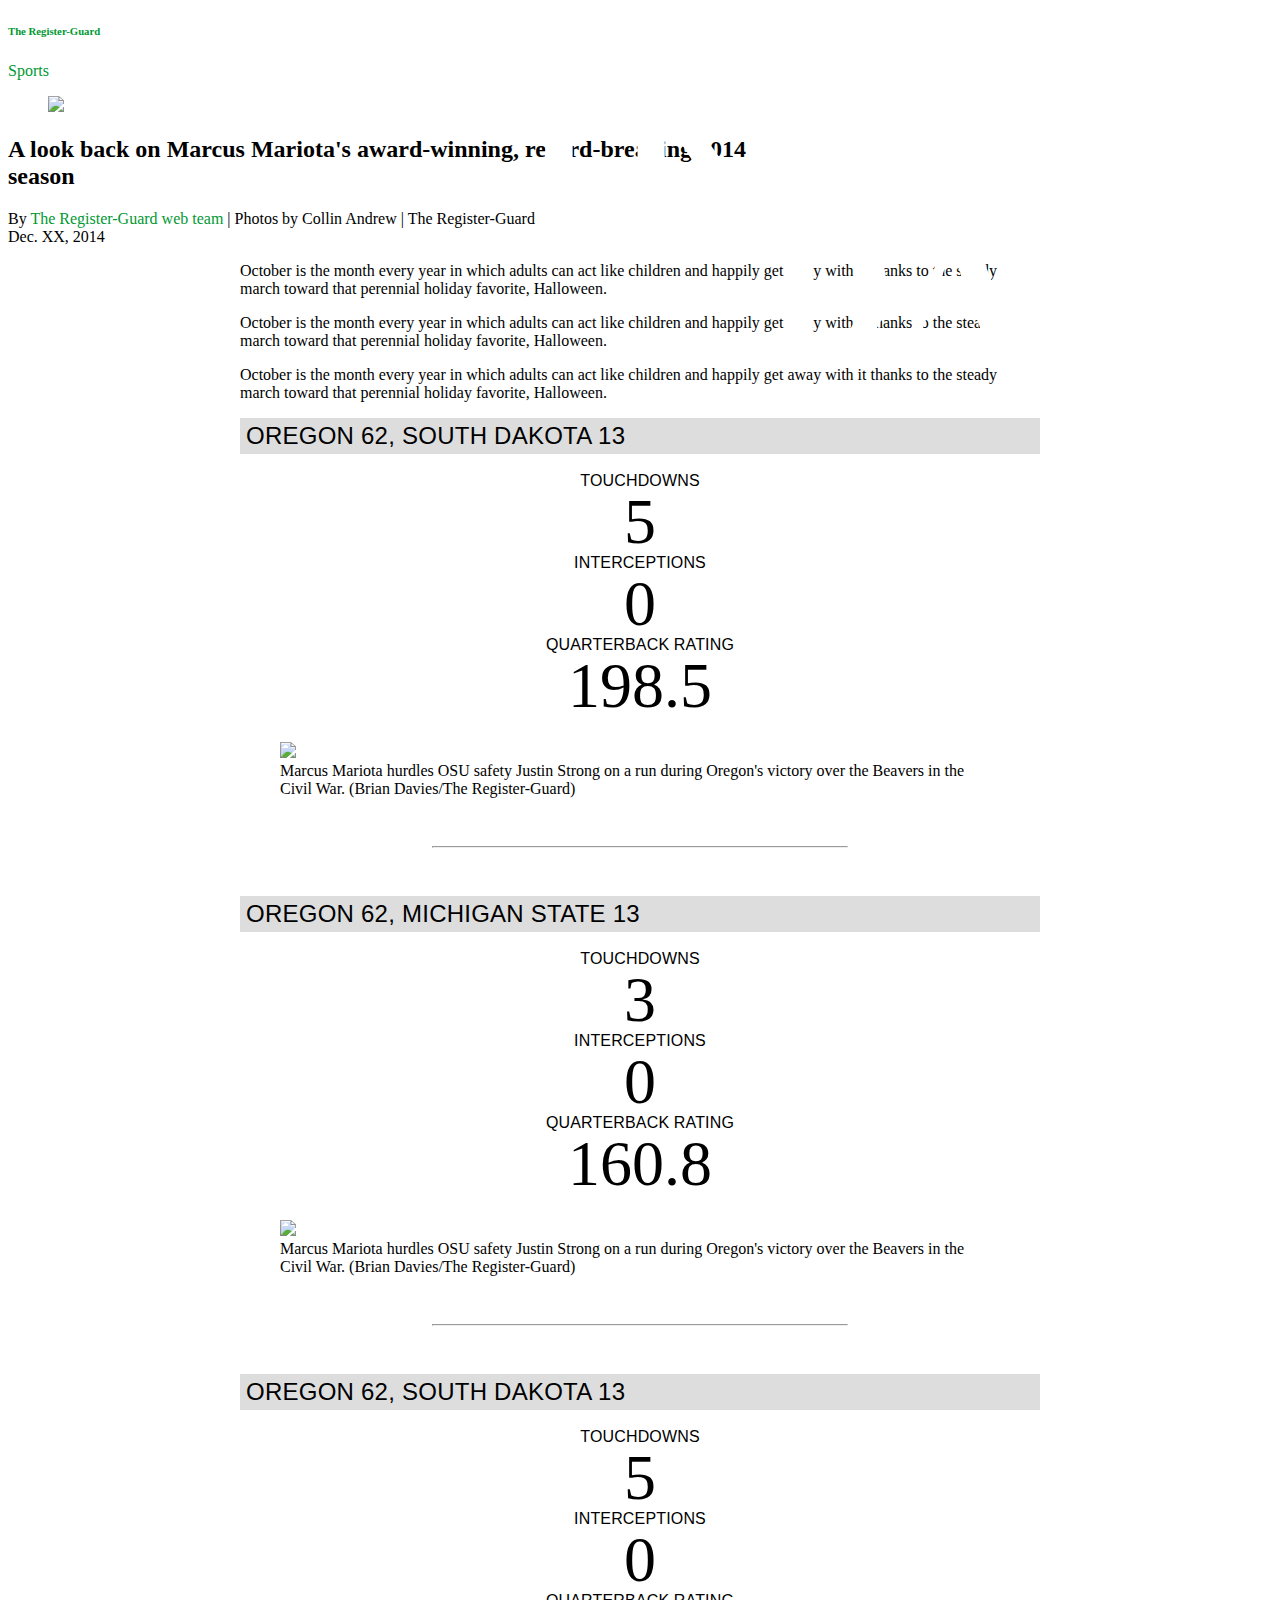
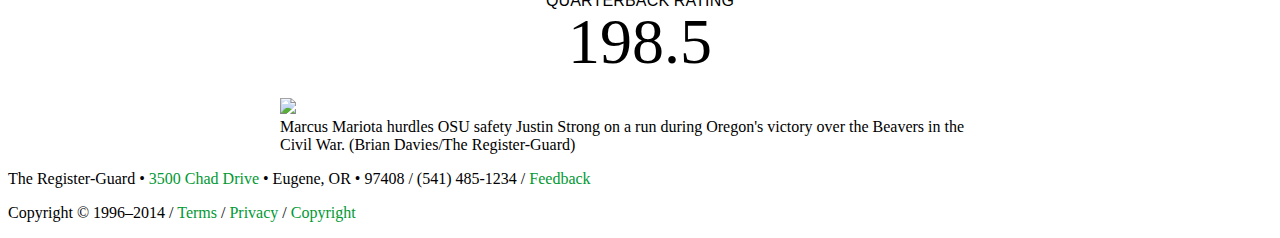
==== index.html @ 81e82832 "HEDE" ====
<!doctype html>
<html>
<!-- Created by Rob Denton/The Register-Guard on December 9, 2014 -->
<head>
	
	<meta charset="utf-8">
	<meta name="viewport" content="width=device-width, initial-scale=1">
	
	<title>Mariota madness| Sports | The Register-Guard | Eugene, Ore.</title>
	<meta name="description" content="">
	<meta name="keywords" content="">
	
	<meta property="twitter:card" content="summaryphoto">
	<meta property="twitter:site" content="@registerguard">
	<meta property="twitter:title" content="">
	<meta property="twitter:description" content="">
	<meta property="twitter:image" content="">
	<meta property="twitter:url" content="">
	
	<link rel="stylesheet" href="http://yui.yahooapis.com/pure/0.5.0/pure-min.css">
	<link rel="stylesheet" href="http://yui.yahooapis.com/pure/0.5.0/grids-responsive-min.css">
	
	<!-- [BEGIN] Zeppelin -->
	<link rel="stylesheet" href="http://zeppelin.registerguard.com/prod/0.1.0/20140911/1/styles/zeppelin.min.css">
	<script src="http://zeppelin.registerguard.com/prod/0.1.0/20140911/1/scripts/zeppelin.min.js"></script>
	<!-- [END] Zeppelin -->	
	
	<link rel="stylesheet" href="bat_styles.css">

	<meta name="verify-v1" content="FPxMUeDPHJaIRBh+RAEc0QZisGX9WHLZuqlbleiLe3c=">
	<meta name="google-site-verification" content="-b9kSGtOMT3DZyn5y1faDWWBN74GtyBDZlCDJuf39Yc">
	<meta name="msvalidate.01" content="608AEB9B4D0BDA128921F2615DCC1FCE">
	
	<style>
		
		/* link goodness */
		a:link { color: #009933; text-decoration: none; }

		a:visited { color: #00502E; text-decoration: none; }

		a:hover { color: #0F5000; text-decoration: underline; }

		a:active { color: #FFCC33; text-decoration: underline; }
		
		/*top stuff*/
		
		.bat_paratop{
			/*max-width: 1500px;*/
			margin: 0 auto;
		}
		
		.bat_head {
			position: relative;
			color: black;
			width: 90%;
			margin: 0 auto;
		}
		
		.bat_head h1 {
			font-family: "MillerHeadline Bold", Times, serif;
			letter-spacing: .01em;
			font-size: 4em;
			margin: .2em 0 0 0;
			line-height: .9em;
			bottom: 0;
			
		}
		
		.bat_head h3 {
			margin: .3em 0;
			font-size: 1.5em;
			max-width: 800px;
			font-style: italic;
		}
		
		hr{ margin: 1em; }
		
		@media (min-width: 980px) { /*C*/
						
			.bat_head { 
				width: 70%;
				float: right;
				position: absolute;
				top: 0;
				right: 0;
				margin: 1em;
				text-align: right;
			}
			
			.bat_head h1 { 
				font-size: 8em;
				color: white;
				letter-spacing: .01em;
			}
			
			.bat_head h3 {
				margin: 0;
				padding: 1em;
				color: white;
				background: rgba(0,0,0,.5);
				max-width: 600px;
				font-size: 2em;
				font-weight: normal;
			}
			
			hr{ margin: 3em 12em; }
			
		}
		
		@media (min-width: 1280px) { /*d*/
		
			.bat_head h1{
				font-size: 11em;
			}
		
		}
		/* Center story */
		.bat_story{width:100%;max-width:800px;margin:0 auto;}
		
		.mar-game{
			font-family:"BentonSansCond Regular", Arial, sans-serif;
			font-size: 1.5em;
			letter-spacing: .01em;
			text-transform: uppercase;
			margin: .5em 0 0 0;
			background: #ddd;
			padding: .25em;
			line-height: 1em;
			margin-bottom: 10px;
		}
		ul{
			margin: 0 auto;
		}
		
		h2{ max-width: 800px; }
		
		.bat_sponsor{
			text-align: center;
			font-family: "BentonSansCond Regular", Arial, sans-serif;
			font-size: 1em;
			background: #ddd;
			color: #333;
			margin: 1em 0 0 0;
			padding: .5em;
			font-variant: small-caps;
		}
		
		.mar_bar{
			text-align: center;
			xbackground: #ddd;
			padding: .5em 0;
		}
		
		.mar_top{
			font-family: "BentonSansCond Regular", Arial, sans-serif;
			text-transform: uppercase;
			font-size: 1em;
			letter-spacing: .01em;
		}
		
		.mar_bottom{
			font-family: "MillerHeadline Bold", Times, serif;
			font-size: 4em;
			line-height: 1em;
		}
		
	</style>
	
</head>
<body>
	
	<!-- [BEGIN] head -->
	<header id="zeppelin" role="banner">
		<h6><a href="http://registerguard.com">The Register-Guard</a></h6>
		<p><a href="http://registerguard.com/rg/life/weekend/">Sports</a></p>
	</header>
	<!-- [END] head -->
	
	<div class="bat_paratop">
		<figure>
			<img src="media/images/mar_main.jpg" width="100%">
			<div class="bat_head">
				<h1>TROPHY DASH</h1>
			</div>
		</figure>
	</div>
	
	<!-- wrapper -->
	<div class="bat_wrap" style="margin-top:10px">	
		<h2>A look back on Marcus Mariota's award-winning, record-breaking 2014 season</h2>
		<!-- [BEGIN] byline -->
		<div class="pure-g bat_bydate">
			<div class="pure-u-1 pure-u-md-3-4 bat_byline">
				By <a href="mailto:webeditors@registerguard.com">The Register-Guard web team</a></a><span class="bat_break"> | </span>Photos by Collin Andrew<span class="bat_break"> | </span>The Register-Guard
			</div><!-- /.pure-u-1 /.pure-u-md-1-2 /.bat_byline -->
			<div class="pure-u-1 pure-u-md-1-4 bat_date">
				Dec. XX, 2014
			</div><!-- /.pure-u-1 /.pur-u-md-1-2 /.bat_date -->
		</div><!-- /.pure-g /.bat_bydate -->
		<!-- [END] byline -->
		
		<!-- <div class="bat_story">
			<div class="bat_sponsor">
				Mariota special section sponsored by <a href="http://registerguard.com">The Register-Guard</a>.
			</div>
		</div> -->
		
		<!-- [BEGIN] Addthis social buttons -->
		<div class="addthis_sharing_toolbox"></div>
		<!-- [END] Addthis social buttons -->
		
		<!-- story -->
		<div class="bat_story">
			<p class="bat_dropcap">October is the month every year in which adults can act like children and happily get away with it thanks to the steady march toward that perennial holiday favorite, Halloween.</p>
			<p>October is the month every year in which adults can act like children and happily get away with it thanks to the steady march toward that perennial holiday favorite, Halloween.</p>
			<p>October is the month every year in which adults can act like children and happily get away with it thanks to the steady march toward that perennial holiday favorite, Halloween.</p>
			
			<div class="mar-game">Oregon 62, South Dakota 13</div>
			<div class="mar_bar pure-g" style="text-align:center;">
				<div class="pure-u-1 pure-u-md-1-3">
					<div class="mar_top">Touchdowns</div>
					<div class="mar_bottom">5</div>
				</div>
				<div class="pure-u-1 pure-u-md-1-3">
					<div class="mar_top">Interceptions</div>
					<div class="mar_bottom">0</div>
				</div>
				<div class="pure-u-1 pure-u-md-1-3">
					<div class="mar_top">Quarterback rating</div>
					<div class="mar_bottom">198.5</div>
				</div>
			</div>
			<figure>
				<img src="media/mariota_season_recap/mariota_game_01.jpg" width="100%">
				<figcaption>Marcus Mariota hurdles OSU safety Justin Strong on a run during Oregon's victory over the Beavers in the Civil War. (Brian Davies/The Register-Guard)</figcaption>
			</figure>
			
			<hr>
			
			<div class="mar-game">Oregon 62, Michigan State 13</div>
			<div class="mar_bar pure-g" style="text-align:center;">
				<div class="pure-u-1 pure-u-md-1-3">
					<div class="mar_top">Touchdowns</div>
					<div class="mar_bottom">3</div>
				</div>
				<div class="pure-u-1 pure-u-md-1-3">
					<div class="mar_top">Interceptions</div>
					<div class="mar_bottom">0</div>
				</div>
				<div class="pure-u-1 pure-u-md-1-3">
					<div class="mar_top">Quarterback rating</div>
					<div class="mar_bottom">160.8</div>
				</div>
			</div>
			<figure>
				<img src="media/mariota_season_recap/mariota_game_02.jpg" width="100%">
				<figcaption>Marcus Mariota hurdles OSU safety Justin Strong on a run during Oregon's victory over the Beavers in the Civil War. (Brian Davies/The Register-Guard)</figcaption>
			</figure>
			
			<hr>
			
			<div class="mar-game">Oregon 62, South Dakota 13</div>
			<div class="mar_bar pure-g" style="text-align:center;">
				<div class="pure-u-1 pure-u-md-1-3">
					<div class="mar_top">Touchdowns</div>
					<div class="mar_bottom">5</div>
				</div>
				<div class="pure-u-1 pure-u-md-1-3">
					<div class="mar_top">Interceptions</div>
					<div class="mar_bottom">0</div>
				</div>
				<div class="pure-u-1 pure-u-md-1-3">
					<div class="mar_top">Quarterback rating</div>
					<div class="mar_bottom">198.5</div>
				</div>
			</div>
			<figure>
				<img src="media/mariota_season_recap/mariota_game_01.jpg" width="100%">
				<figcaption>Marcus Mariota hurdles OSU safety Justin Strong on a run during Oregon's victory over the Beavers in the Civil War. (Brian Davies/The Register-Guard)</figcaption>
			</figure>
			
		</div> <!-- /.bat_story -->
	</div><!-- /.bat_wrap -->
	
	<footer>
		<div id="bd_press">
			<p><span>The Register-Guard <span class="bat_break">•</span></span> <span><a href="http://g.co/maps/h6sgk">3500 Chad Drive</a> • Eugene, OR • 97408 <span class="bat_break">/</span></span> <span>(541) 485-1234 <span>/</span> <a href="mailto:feedback@registerguard.com">Feedback</a></span></p>
			<p><span>Copyright © 1996–2014 <span class="bat_break">/</span></span> <span><a href="http://projects.registerguard.com/pages/terms-of-use/">Terms</a> <span>/</span> <a href="http://projects.registerguard.com/pages/privacy-statement/">Privacy</a> <span>/</span> <a href="http://projects.registerguard.com/pages/copyright/">Copyright</a></span></p>
		</div>
	</footer>
	
	<!-- zeppelin -->
	<script src="http://static.registerguard.com/v5/zeppelin/prod/0.1.0/20140716/1/scripts/zeppelin.min.js"></script>

	<!-- [BEGIN] Addthis -->
	<script type="text/javascript" src="http://s7.addthis.com/js/300/addthis_widget.js#pubid=registerguard"></script>
	<!-- [END] Addthis -->
	
	<!-- jquery -->
	<script src="http://ajax.googleapis.com/ajax/libs/jquery/1.11.1/jquery.min.js"></script>
	
	<!-- custom goodness -->
	<script>
		// Make the looping video an image on iOS devices so that the play button doesn't show over any possible text
		var device = navigator.userAgent.toLowerCase();
		var ios = device.match(/(iphone|ipod|ipad)/);
		var video = $('video');
		var img = video.children("img");
		if (ios) {
			$(video).replaceWith(img);
		}
		
		// break byline to two lines so that "| The Register-Guard" doesn't break with multiple authors
		if ($(window).width() <= 1005){
			$(".bat_break").replaceWith("<br>");
		}
		
		// smooth scrolling on an in-page link
		$(function() {
			$('a[href*=#]:not([href=#])').click(function() {
				if (location.pathname.replace(/^\//,'') == this.pathname.replace(/^\//,'') && location.hostname == this.hostname) {
					var target = $(this.hash);
					target = target.length ? target : $('[name=' + this.hash.slice(1) +']');
					if (target.length) {
						$('html,body').animate({
							scrollTop: target.offset().top
						}, 1000);
						return false;
					}
				}
			});
		});
	</script>
	
	<!-- [BEGIN] comScore -->
	<script>
		var _comscore=_comscore||[];
		_comscore.push({c1:'2',c2:'14055685'});
		(function(){
				var s=document.createElement('script'),
				el=document.getElementsByTagName('script')[0];
				s.async=true;
				s.src=(document.location.protocol=='https:'?'https://sb':'http://b')+'.scorecardresearch.com/beacon.js';
				el.parentNode.insertBefore(s,el);
			})();
	</script>
	<noscript>
	<img src="//b.scorecardresearch.com/p?c1=2&amp;c2=14055685&amp;cv=2.0&amp;cj=1" width="1" height="1" alt=""></noscript>
	<!-- [END] comScore -->
	
	<!-- [BEGIN] Quantcast -->
	<script>
		var _qevents=_qevents||[];
		(function(){
			var elem=document.createElement('script');
			elem.src=(document.location.protocol=='https:'?'https://secure':'http://edge')+'.quantserve.com/quant.js';
			elem.async=true;elem.type='text/javascript';
			var scpt=document.getElementsByTagName('script')[0];
			scpt.parentNode.insertBefore(elem,scpt);
			})();
		_qevents.push({qacct:'p-a2gE_aSO6ndbI'});
	</script>
	<noscript>
	<img src="//pixel.quantserve.com/pixel/p-a2gE_aSO6ndbI.gif" width="1" height="1" alt=""></noscript>
	<!-- [END] Quantcast -->
	
	<!-- [BEGIN] Analytics -->
	<script>
		(function(r,g,n,e,w,s){
			r.GoogleAnalyticsObject=e;
			r[e]||(r[e]=function(){(r[e].q=r[e].q||[]).push(arguments)});
			r[e].l=+new Date;
			w=g.createElement(n);
			s=g.getElementsByTagName(n)[0];
			w.src='//www.google-analytics.com/analytics.js';
			s.parentNode.insertBefore(w,s)}(
				window,document,'script','ga'));
		ga('create','UA-882065-1','registerguard.com');
		ga('require','displayfeatures');
		ga('require','linkid','linkid.js');
		ga('send','pageview');
	</script>
	<!-- [END] Analytics -->
	
</body>
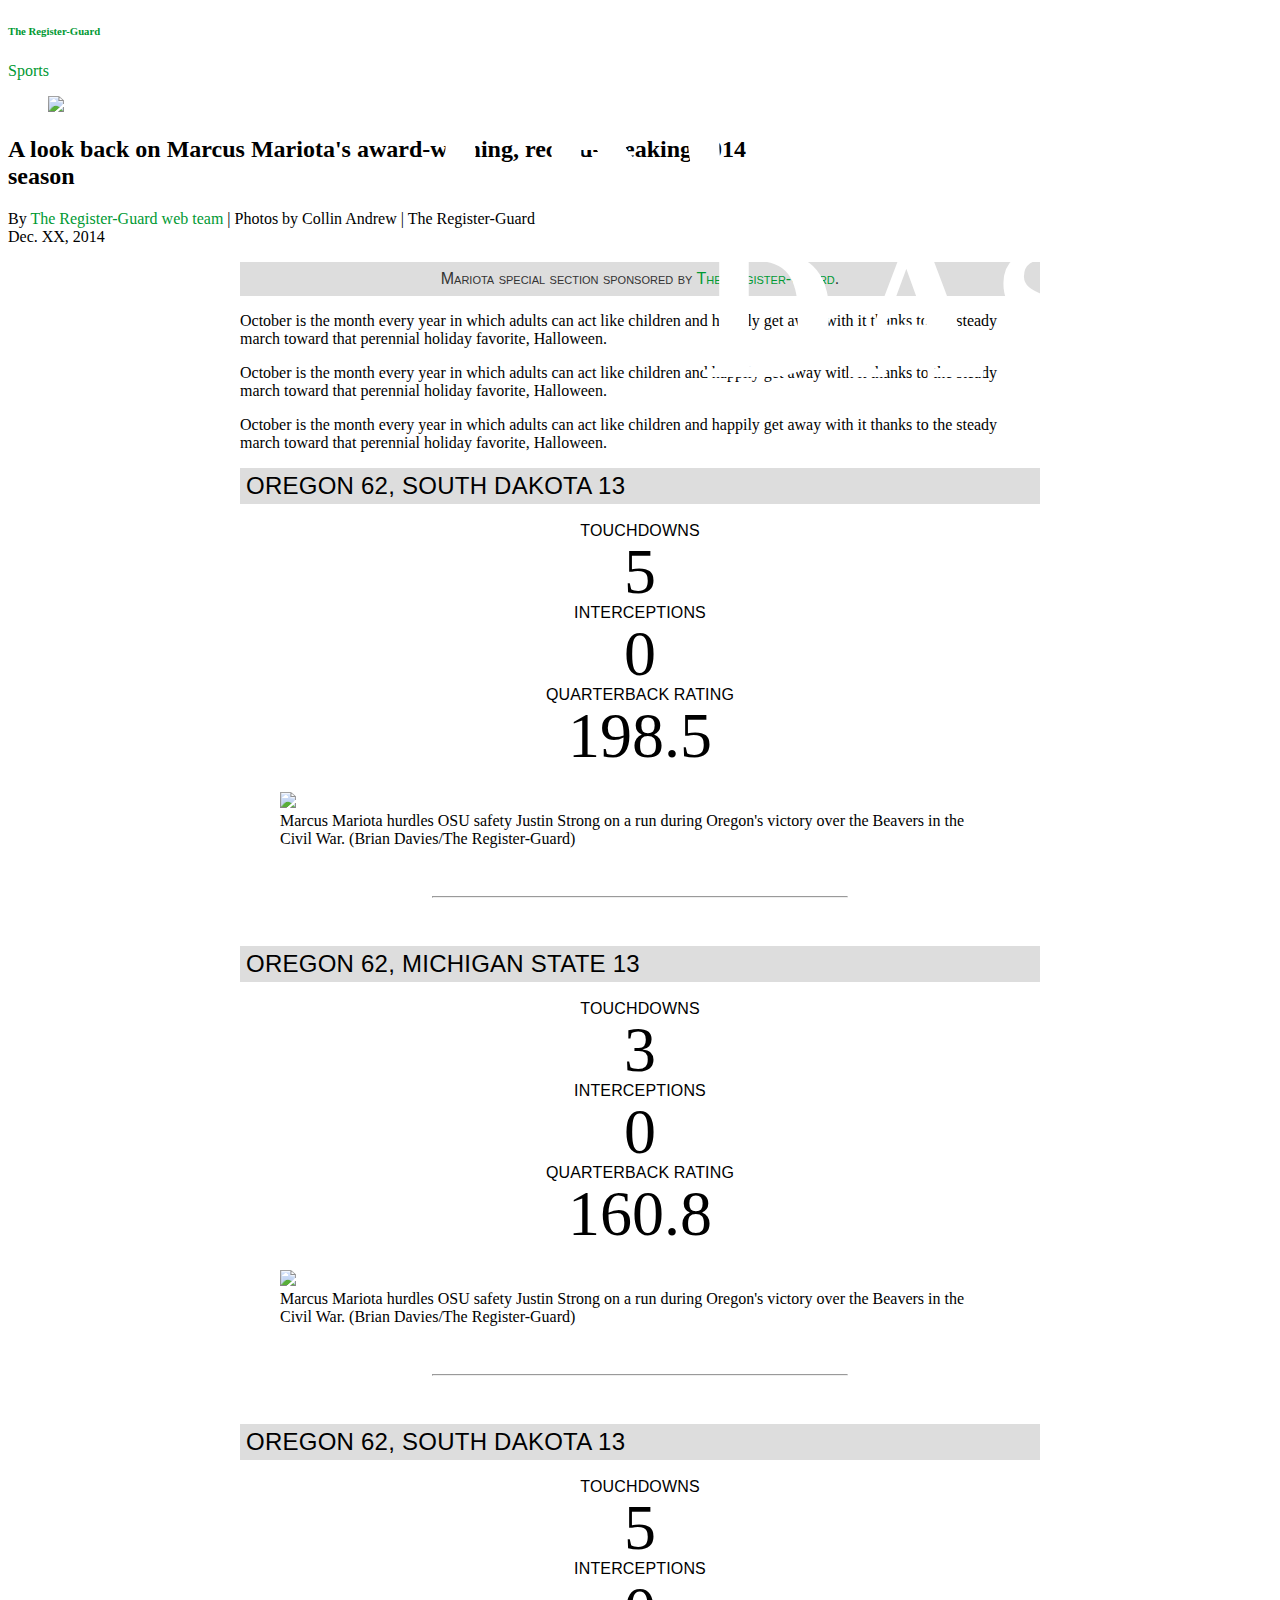
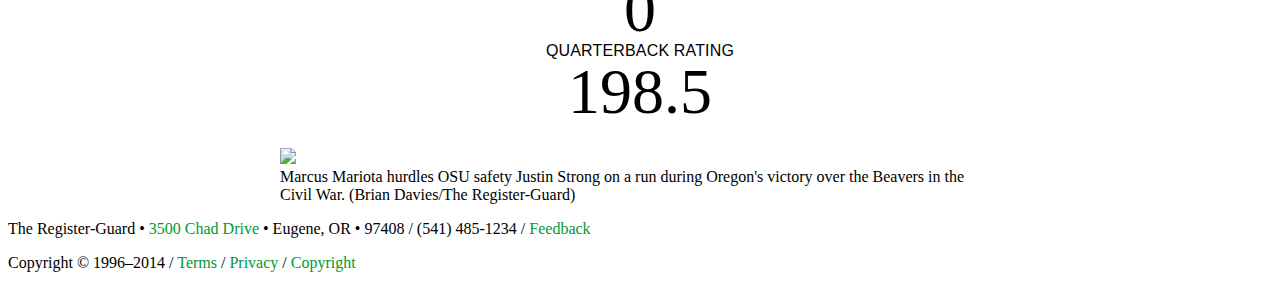
==== commit 4acb22ea: "ad3" ====
--- a/index.html
+++ b/index.html
@@ -88,9 +88,9 @@
 			}
 			
 			.bat_head h1 { 
-				font-size: 8em;
+				font-size: 9em;
 				color: white;
-				letter-spacing: .01em;
+				letter-spacing: .04em;
 			}
 			
 			.bat_head h3 {
@@ -110,7 +110,7 @@
 		@media (min-width: 1280px) { /*d*/
 		
 			.bat_head h1{
-				font-size: 11em;
+				font-size: 12em;
 			}
 		
 		}
@@ -199,11 +199,11 @@
 		</div><!-- /.pure-g /.bat_bydate -->
 		<!-- [END] byline -->
 		
-		<!-- <div class="bat_story">
+		<div class="bat_story">
 			<div class="bat_sponsor">
 				Mariota special section sponsored by <a href="http://registerguard.com">The Register-Guard</a>.
 			</div>
-		</div> -->
+		</div>
 		
 		<!-- [BEGIN] Addthis social buttons -->
 		<div class="addthis_sharing_toolbox"></div>
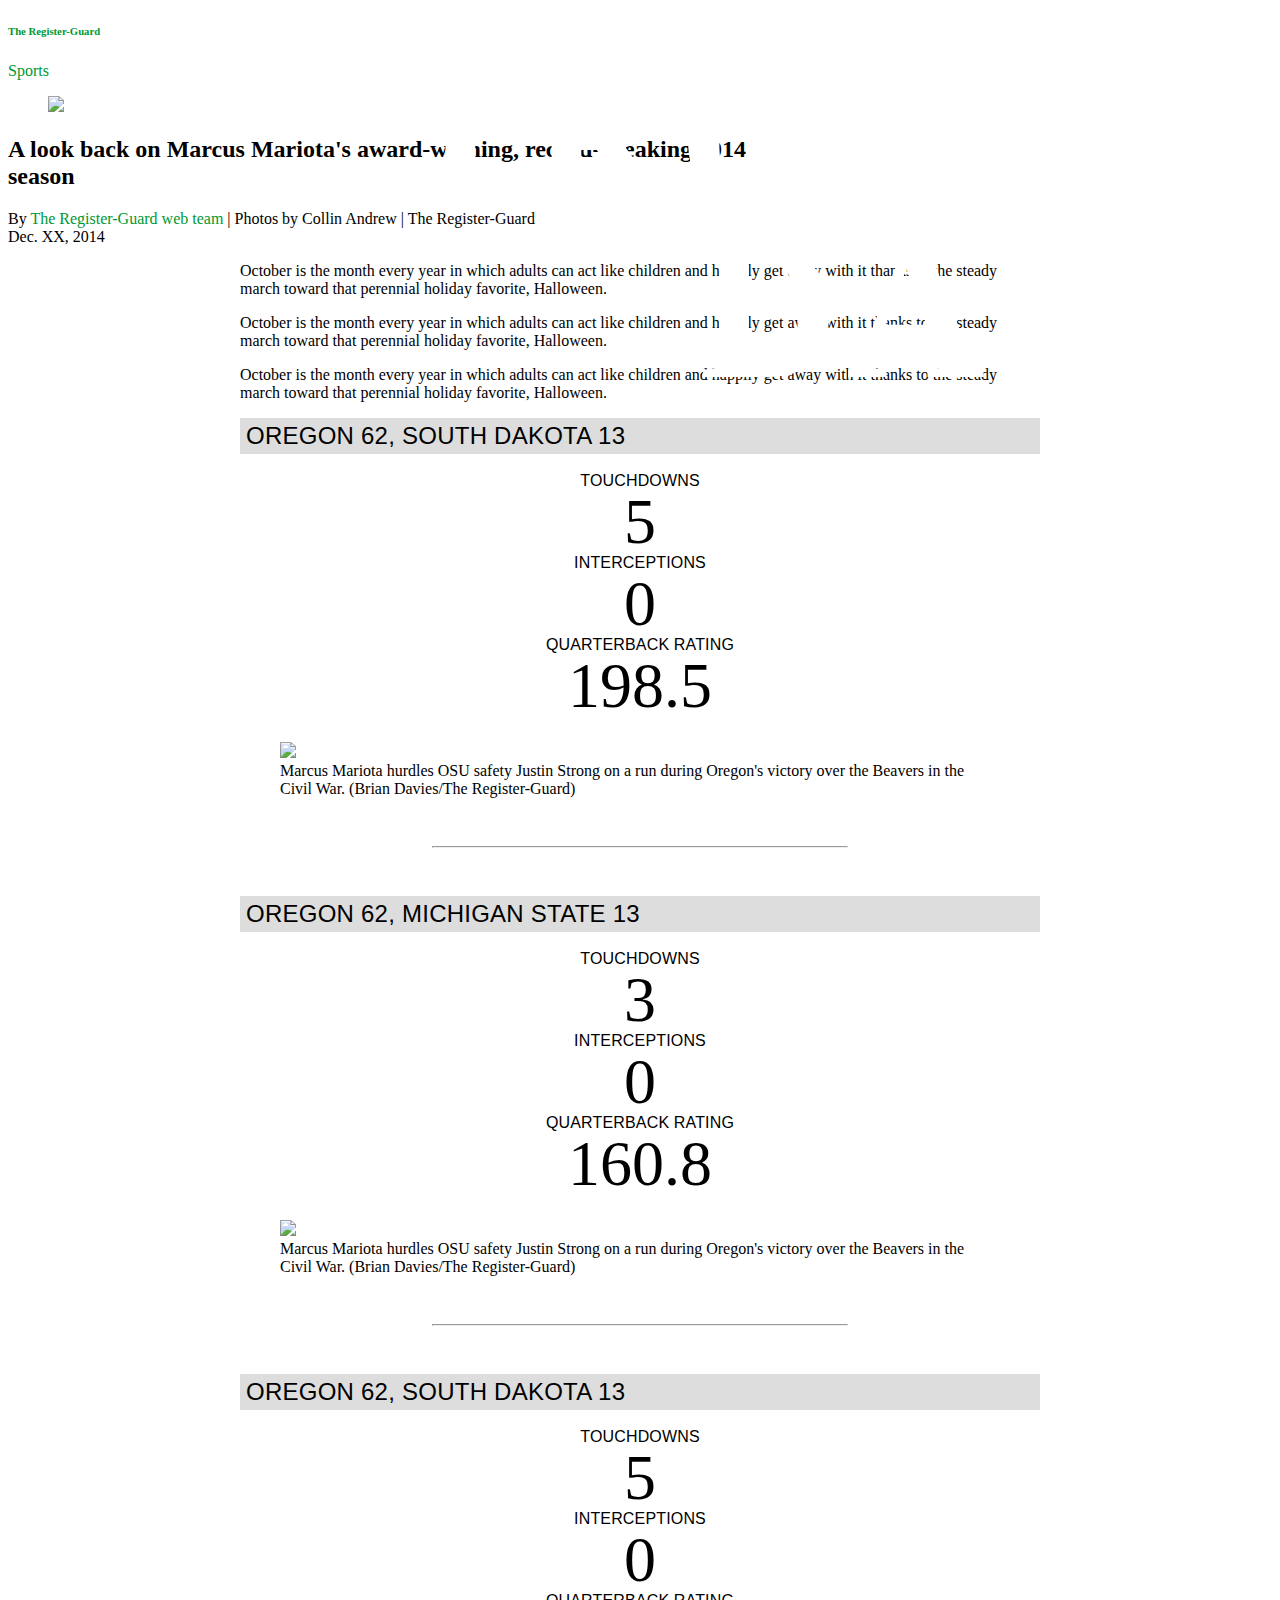
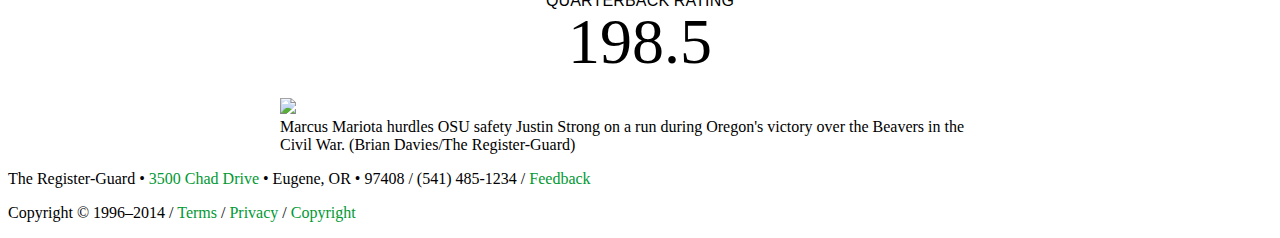
==== commit abc9cf08: "ad4" ====
--- a/index.html
+++ b/index.html
@@ -199,11 +199,11 @@
 		</div><!-- /.pure-g /.bat_bydate -->
 		<!-- [END] byline -->
 		
-		<div class="bat_story">
+		<!-- <div class="bat_story">
 			<div class="bat_sponsor">
 				Mariota special section sponsored by <a href="http://registerguard.com">The Register-Guard</a>.
 			</div>
-		</div>
+		</div> -->
 		
 		<!-- [BEGIN] Addthis social buttons -->
 		<div class="addthis_sharing_toolbox"></div>
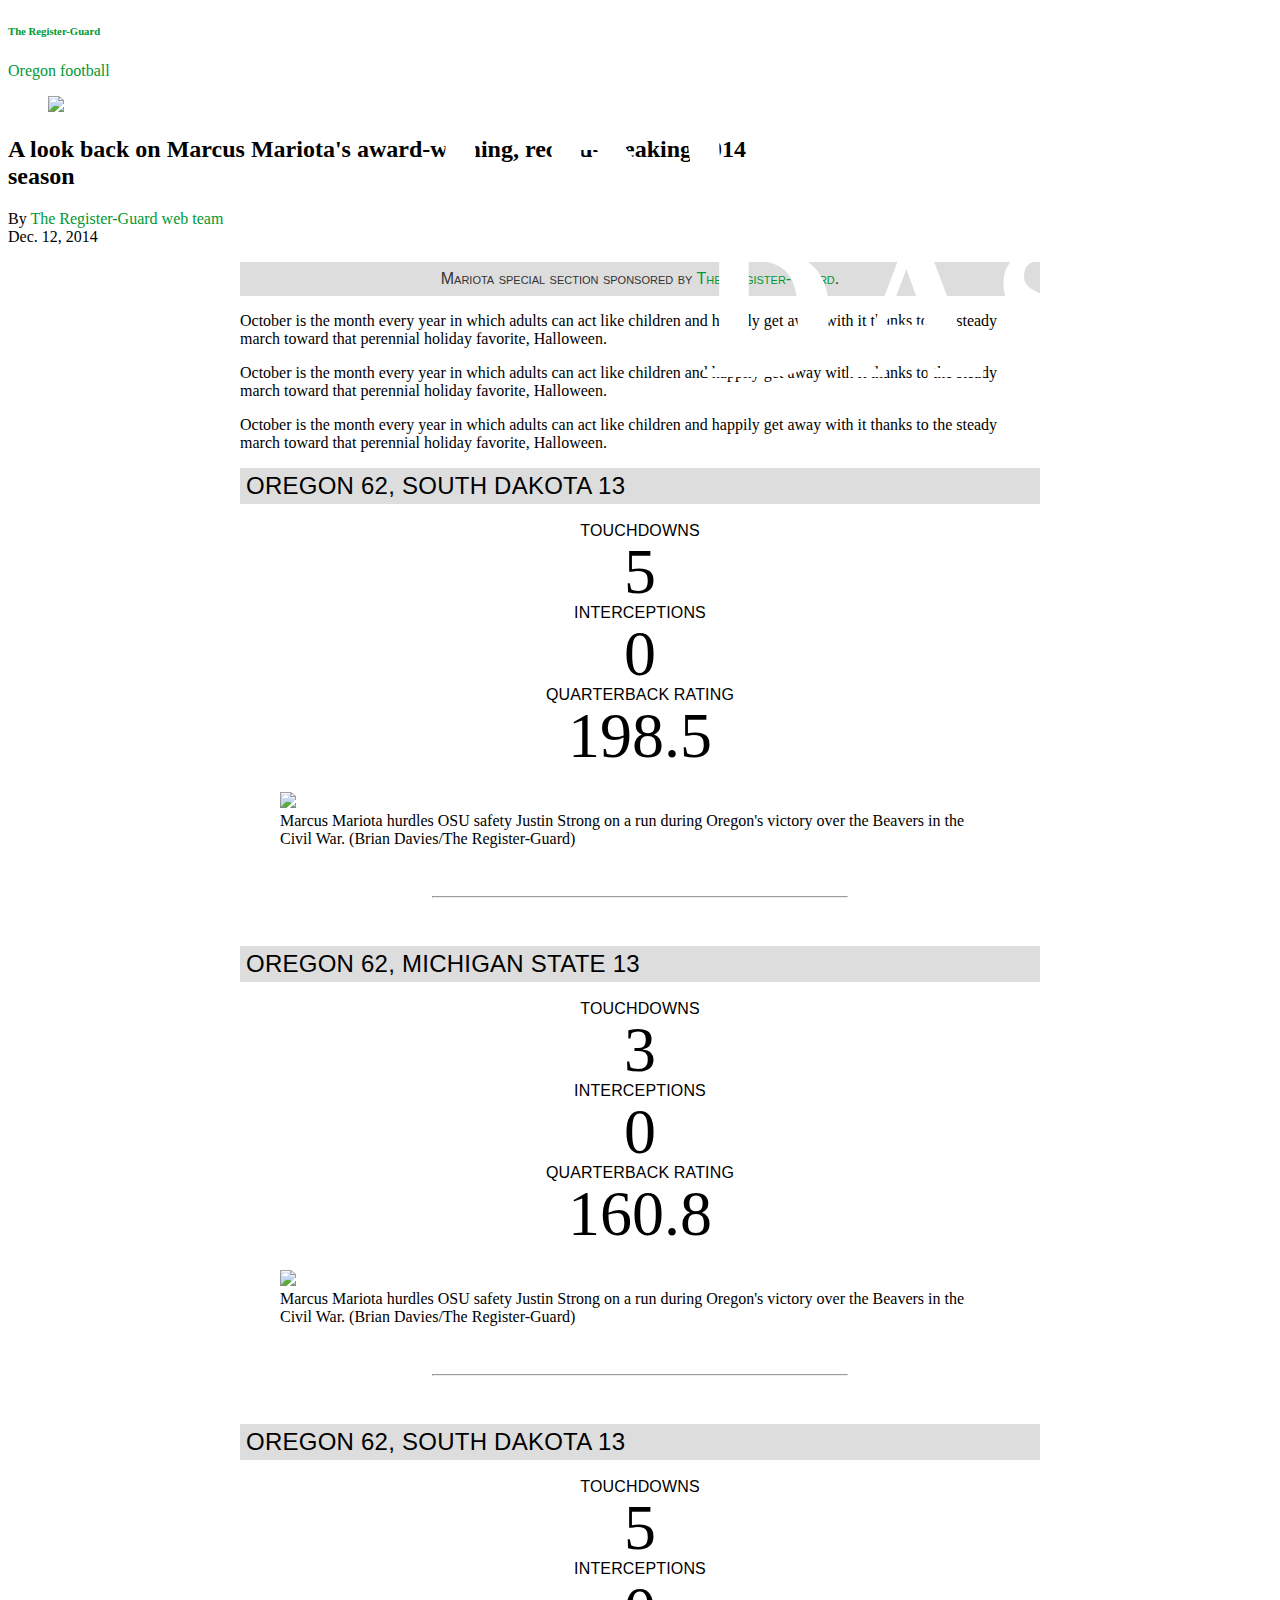
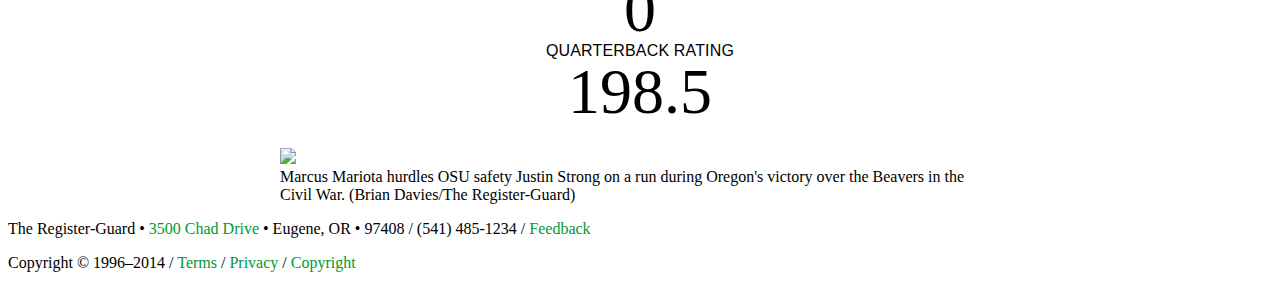
==== commit 21d10c91: "ad4" ====
--- a/index.html
+++ b/index.html
@@ -166,13 +166,18 @@
 		
 	</style>
 	
+	<!-- [BEGIN] Syncronex -->
+	<!-- <meta name="__sync_contentCategory" content="premium_1"> -->
+	<!-- <script src="https://www.syncaccess.net/po/rg/api/scripts/syncwall"></script> -->
+	<!-- [END] Syncronex -->
+	
 </head>
 <body>
 	
 	<!-- [BEGIN] head -->
 	<header id="zeppelin" role="banner">
 		<h6><a href="http://registerguard.com">The Register-Guard</a></h6>
-		<p><a href="http://registerguard.com/rg/life/weekend/">Sports</a></p>
+		<p><a href="http://registerguard.com/rg/sports/football/">Oregon football</a></p>
 	</header>
 	<!-- [END] head -->
 	
@@ -191,19 +196,19 @@
 		<!-- [BEGIN] byline -->
 		<div class="pure-g bat_bydate">
 			<div class="pure-u-1 pure-u-md-3-4 bat_byline">
-				By <a href="mailto:webeditors@registerguard.com">The Register-Guard web team</a></a><span class="bat_break"> | </span>Photos by Collin Andrew<span class="bat_break"> | </span>The Register-Guard
+				By <a href="mailto:webeditors@registerguard.com">The Register-Guard web team</a><!-- <span class="bat_break"> | </span>The Register-Guard -->
 			</div><!-- /.pure-u-1 /.pure-u-md-1-2 /.bat_byline -->
 			<div class="pure-u-1 pure-u-md-1-4 bat_date">
-				Dec. XX, 2014
+				Dec. 12, 2014
 			</div><!-- /.pure-u-1 /.pur-u-md-1-2 /.bat_date -->
 		</div><!-- /.pure-g /.bat_bydate -->
 		<!-- [END] byline -->
 		
-		<!-- <div class="bat_story">
+		<div class="bat_story">
 			<div class="bat_sponsor">
 				Mariota special section sponsored by <a href="http://registerguard.com">The Register-Guard</a>.
 			</div>
-		</div> -->
+		</div>
 		
 		<!-- [BEGIN] Addthis social buttons -->
 		<div class="addthis_sharing_toolbox"></div>
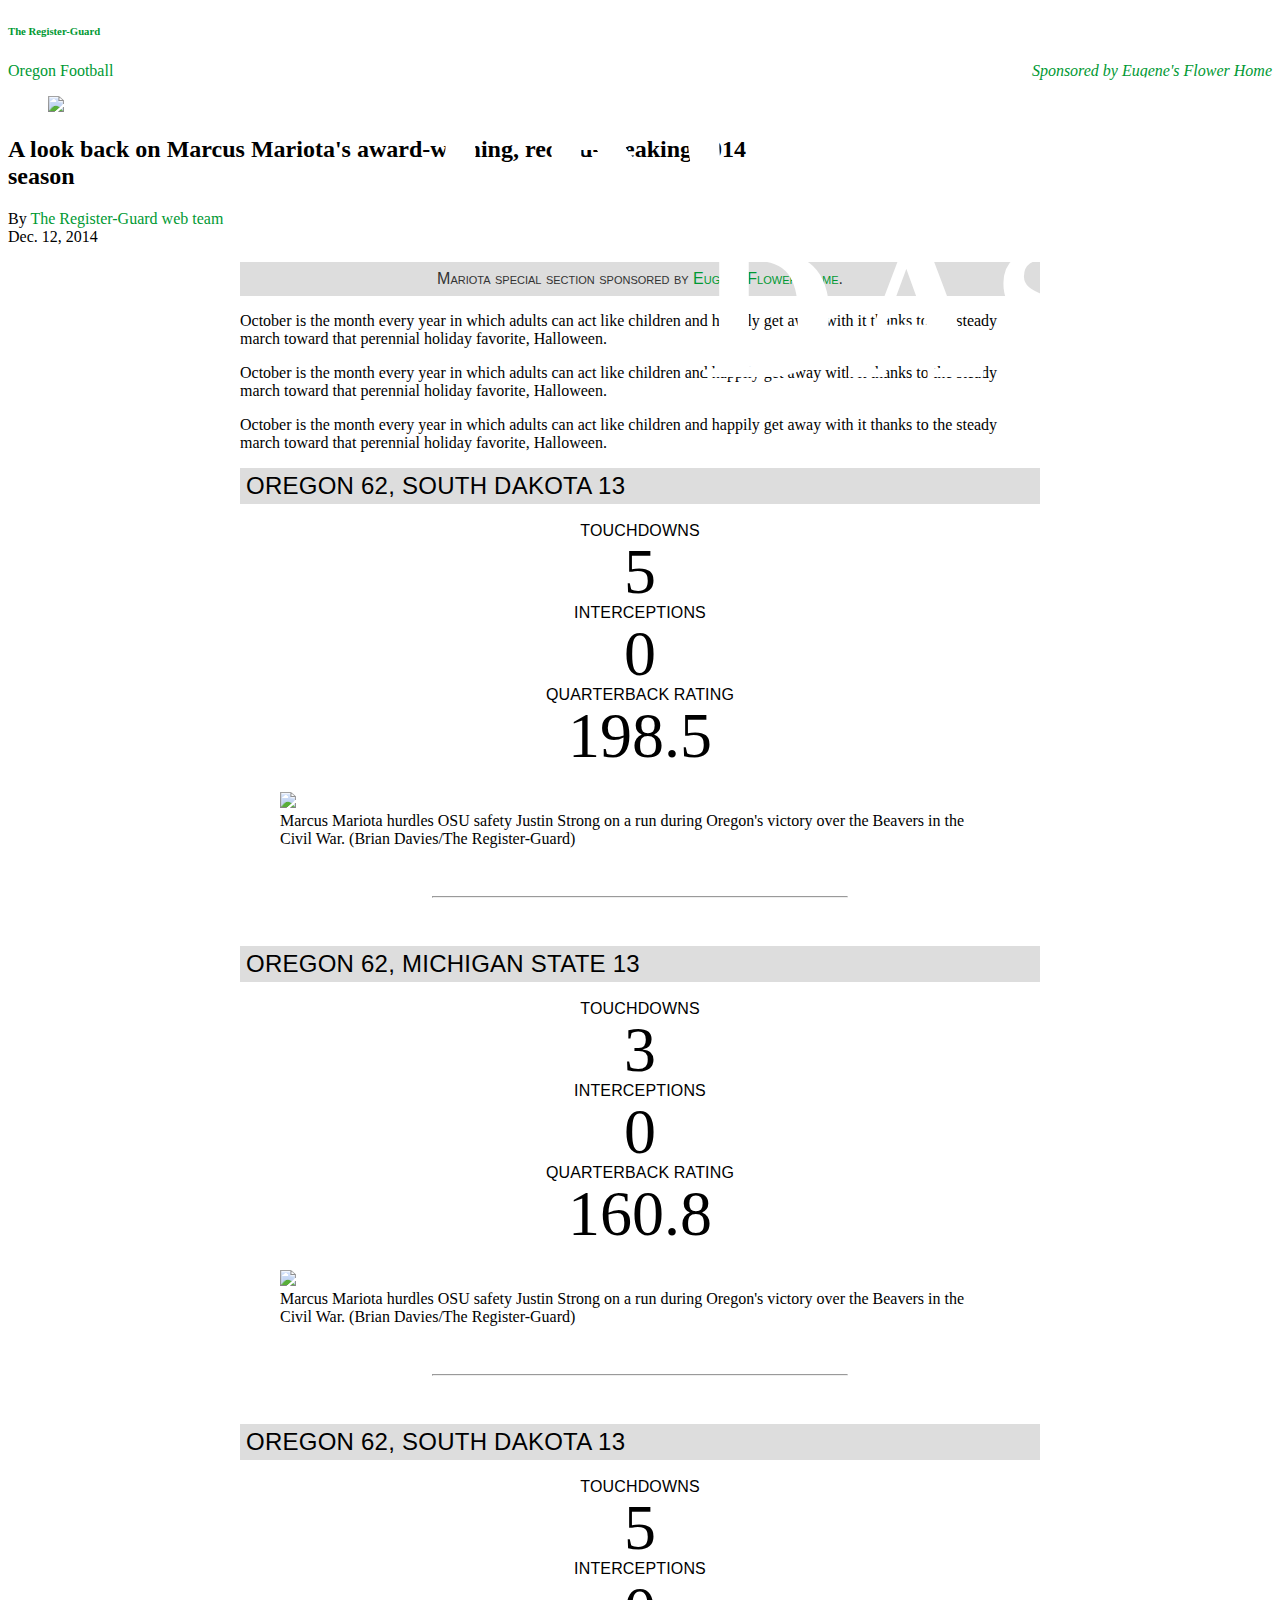
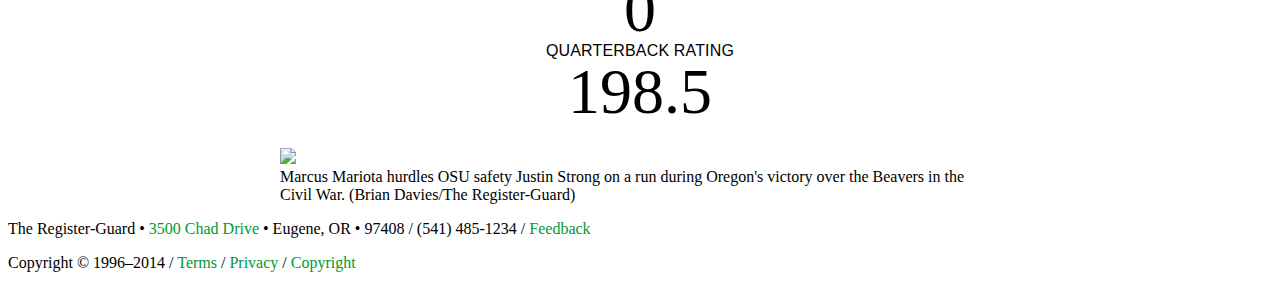
==== commit 192c71f9: "ad7" ====
--- a/index.html
+++ b/index.html
@@ -177,7 +177,7 @@
 	<!-- [BEGIN] head -->
 	<header id="zeppelin" role="banner">
 		<h6><a href="http://registerguard.com">The Register-Guard</a></h6>
-		<p><a href="http://registerguard.com/rg/sports/football/">Oregon football</a></p>
+		<p><a href="http://registerguard.com/rg/sports/football/">Oregon Football</a><span style="float:right;text-transform:none;"><i><a href="http://registerguard.com/rg/sports/football/">Sponsored by Eugene's Flower Home</a></i></span></p>
 	</header>
 	<!-- [END] head -->
 	
@@ -206,7 +206,7 @@
 		
 		<div class="bat_story">
 			<div class="bat_sponsor">
-				Mariota special section sponsored by <a href="http://registerguard.com">The Register-Guard</a>.
+				Mariota special section sponsored by <a href="http://registerguard.com">Eugene Flower Home</a>.
 			</div>
 		</div>
 		
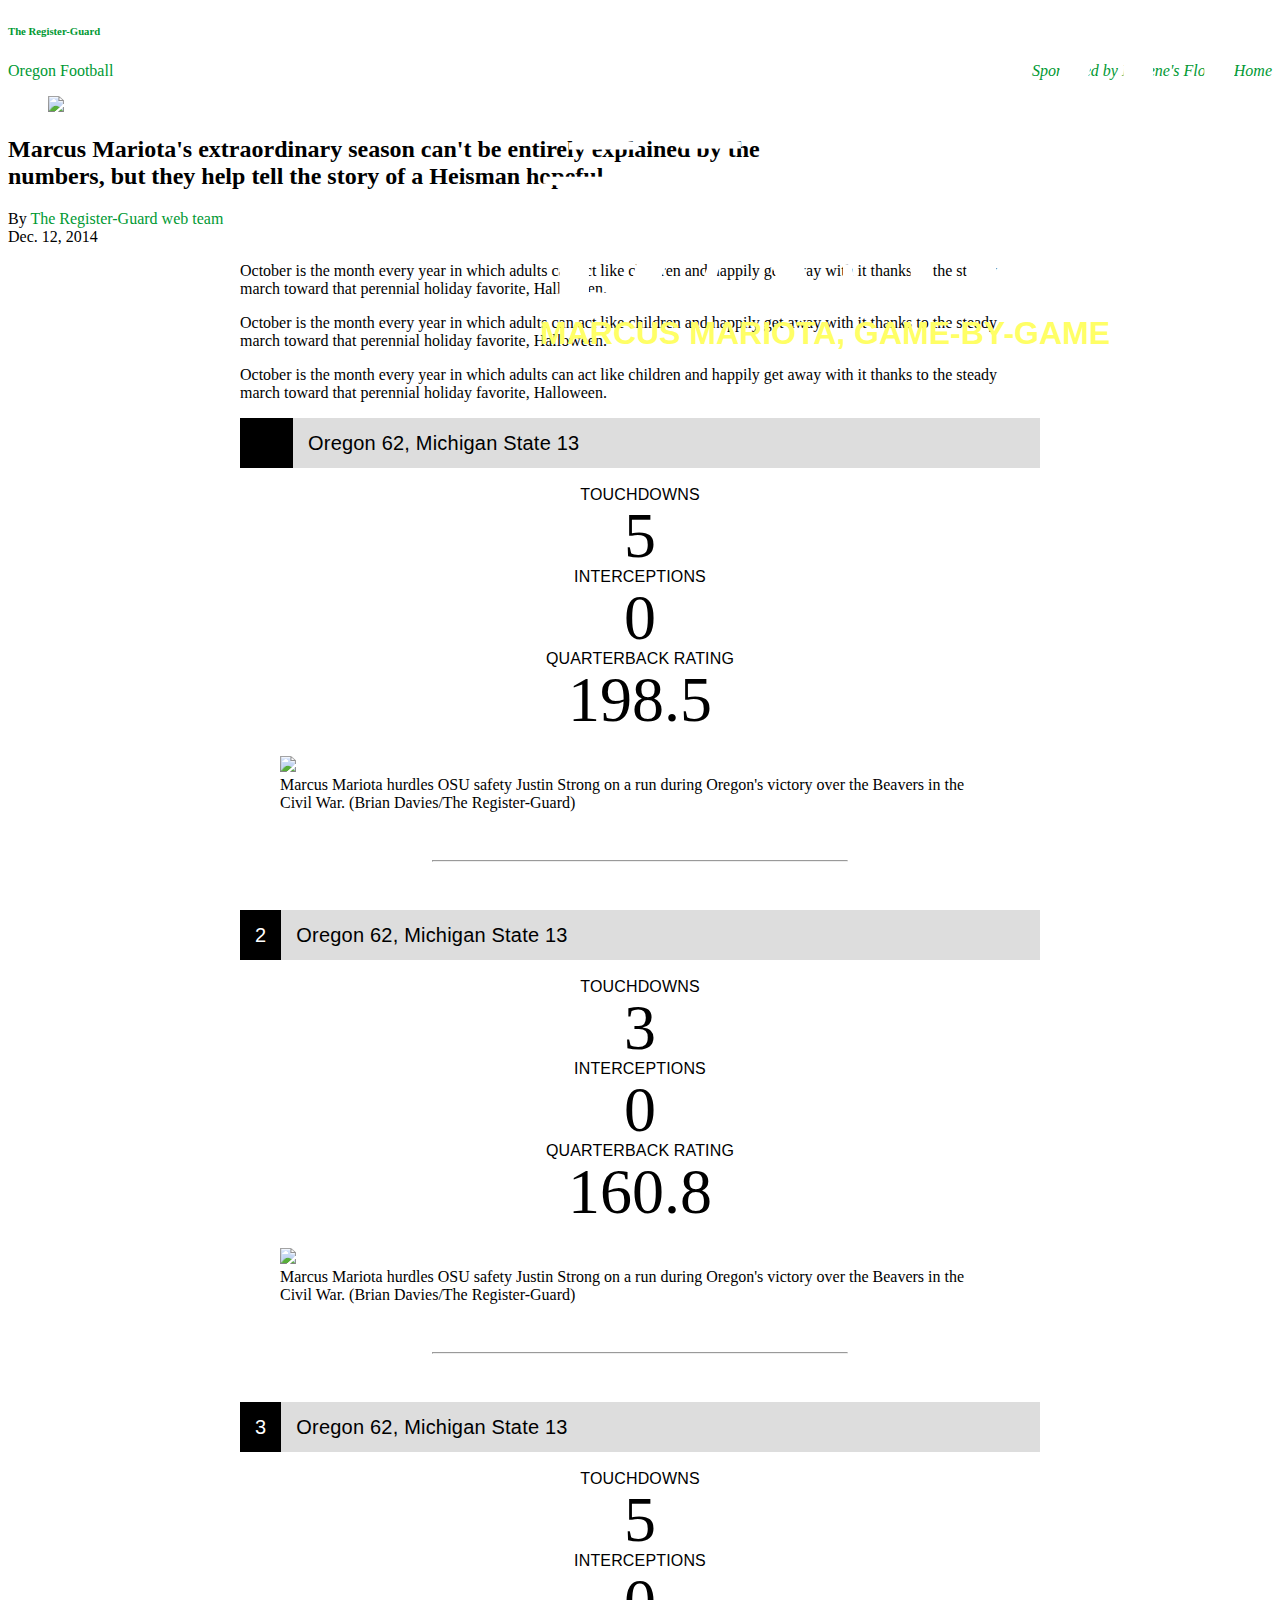
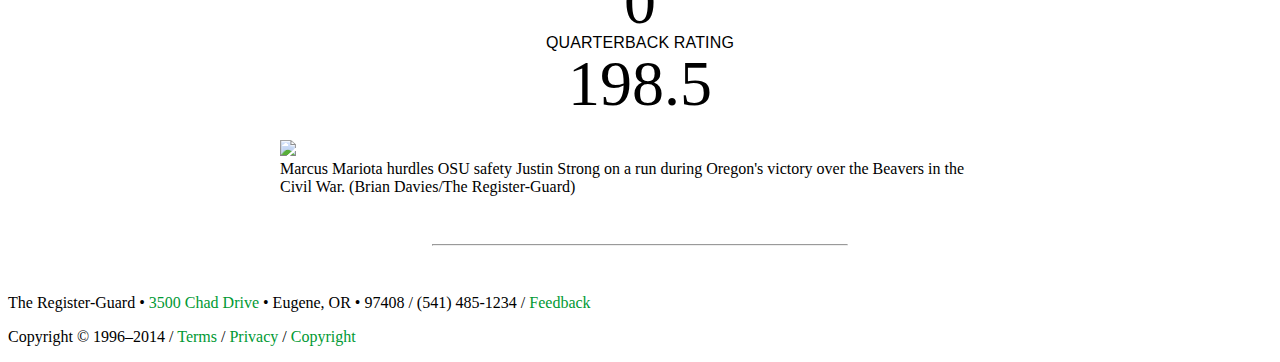
==== commit a21051a1: "template push for john" ====
--- a/index.html
+++ b/index.html
@@ -60,17 +60,13 @@
 			font-family: "MillerHeadline Bold", Times, serif;
 			letter-spacing: .01em;
 			font-size: 4em;
-			margin: .2em 0 0 0;
-			line-height: .9em;
+			margin: 0;
+			line-height: .8em;
 			bottom: 0;
-			
-		}
-		
-		.bat_head h3 {
-			margin: .3em 0;
-			font-size: 1.5em;
-			max-width: 800px;
-			font-style: italic;
+		}
+		
+		.bat_head .bat_superhead h3{
+			margin: .5em 0 0 0;
 		}
 		
 		hr{ margin: 1em; }
@@ -78,13 +74,13 @@
 		@media (min-width: 980px) { /*C*/
 						
 			.bat_head { 
-				width: 70%;
+				width: 55%;
 				float: right;
 				position: absolute;
 				top: 0;
-				right: 0;
-				margin: 1em;
-				text-align: right;
+				right: 20px;
+				margin: .5em 1em 1em 1em;
+				text-align: left;
 			}
 			
 			.bat_head h1 { 
@@ -93,14 +89,12 @@
 				letter-spacing: .04em;
 			}
 			
-			.bat_head h3 {
+			.bat_head .bat_superhead h3{
+				font-family: "BentonSansCond Regular", Arial, sans-serif;
+				font-size: 2em;
+				color: #ffff66;
 				margin: 0;
-				padding: 1em;
-				color: white;
-				background: rgba(0,0,0,.5);
-				max-width: 600px;
-				font-size: 2em;
-				font-weight: normal;
+				text-transform: uppercase;
 			}
 			
 			hr{ margin: 3em 12em; }
@@ -117,17 +111,6 @@
 		/* Center story */
 		.bat_story{width:100%;max-width:800px;margin:0 auto;}
 		
-		.mar-game{
-			font-family:"BentonSansCond Regular", Arial, sans-serif;
-			font-size: 1.5em;
-			letter-spacing: .01em;
-			text-transform: uppercase;
-			margin: .5em 0 0 0;
-			background: #ddd;
-			padding: .25em;
-			line-height: 1em;
-			margin-bottom: 10px;
-		}
 		ul{
 			margin: 0 auto;
 		}
@@ -147,7 +130,7 @@
 		
 		.mar_bar{
 			text-align: center;
-			xbackground: #ddd;
+			clear:both;
 			padding: .5em 0;
 		}
 		
@@ -164,6 +147,57 @@
 			line-height: 1em;
 		}
 		
+		.mar_advert{
+			text-transform: none;
+			float:left;
+			text-align: left;
+			text-indent: 0;
+			font-style: italic;
+		}
+		
+		@media (min-width: 520px) { /*d*/
+		
+			.mar_advert{
+				float: right;
+				text-align: right;
+			}
+		
+		}
+		
+		.mar_game{
+			
+			margin: .5em 0 0 0;
+			padding: .25em;
+			
+		}
+		
+		.mar_game_bar{
+			font-family:"BentonSansCond Regular", Arial, sans-serif;
+			font-size: 1.25em;
+			letter-spacing: .01em;
+			xtext-transform: uppercase;
+			width: 100%;
+			background: #ddd;
+			line-height: 1em;
+			margin-bottom: 10px;
+			float:left;
+		}
+		
+		.mar_game_count{
+
+			padding: 15px;
+			background: black;
+			color: white;
+		}
+		
+		.mar_game_score{
+			padding: 15px;
+		}
+		
+		.bat_wrap h3{
+			margin: 1em 0 0 0;
+		}
+		
 	</style>
 	
 	<!-- [BEGIN] Syncronex -->
@@ -177,22 +211,32 @@
 	<!-- [BEGIN] head -->
 	<header id="zeppelin" role="banner">
 		<h6><a href="http://registerguard.com">The Register-Guard</a></h6>
-		<p><a href="http://registerguard.com/rg/sports/football/">Oregon Football</a><span style="float:right;text-transform:none;"><i><a href="http://registerguard.com/rg/sports/football/">Sponsored by Eugene's Flower Home</a></i></span></p>
+		<p>
+			<a href="http://registerguard.com/rg/sports/football/">Oregon Football</a>
+			<span class="mar_advert">
+				<a href="http://www.eugenesflowerhome.com/category/occasions/winter/display">Sponsored by Eugene's Flower Home</a>
+			</span>
+		</p>
 	</header>
 	<!-- [END] head -->
 	
 	<div class="bat_paratop">
 		<figure>
 			<img src="media/images/mar_main.jpg" width="100%">
+			
 			<div class="bat_head">
+				
 				<h1>TROPHY DASH</h1>
+				<div class="bat_superhead">
+					<h3>Marcus Mariota, game-by-game</h3>
+				</div>
 			</div>
 		</figure>
 	</div>
 	
 	<!-- wrapper -->
-	<div class="bat_wrap" style="margin-top:10px">	
-		<h2>A look back on Marcus Mariota's award-winning, record-breaking 2014 season</h2>
+	<div class="bat_wrap" style="margin-top:10px">
+		<h2>Marcus Mariota's extraordinary season can't be entirely explained by the numbers, but they help tell the story of a Heisman hopeful</h2>
 		<!-- [BEGIN] byline -->
 		<div class="pure-g bat_bydate">
 			<div class="pure-u-1 pure-u-md-3-4 bat_byline">
@@ -204,11 +248,11 @@
 		</div><!-- /.pure-g /.bat_bydate -->
 		<!-- [END] byline -->
 		
-		<div class="bat_story">
+		<!-- <div class="bat_story">
 			<div class="bat_sponsor">
 				Mariota special section sponsored by <a href="http://registerguard.com">Eugene Flower Home</a>.
 			</div>
-		</div>
+		</div> -->
 		
 		<!-- [BEGIN] Addthis social buttons -->
 		<div class="addthis_sharing_toolbox"></div>
@@ -219,8 +263,12 @@
 			<p class="bat_dropcap">October is the month every year in which adults can act like children and happily get away with it thanks to the steady march toward that perennial holiday favorite, Halloween.</p>
 			<p>October is the month every year in which adults can act like children and happily get away with it thanks to the steady march toward that perennial holiday favorite, Halloween.</p>
 			<p>October is the month every year in which adults can act like children and happily get away with it thanks to the steady march toward that perennial holiday favorite, Halloween.</p>
-			
-			<div class="mar-game">Oregon 62, South Dakota 13</div>
+
+			<div class="mar_game_bar">
+				<div class="mar_game_count" style="float:left;background:black;color:white;">&nbsp;&nbsp;&nbsp;&nbsp;</div>
+				<div style="float:left;" class="mar_game_score">Oregon 62, Michigan State 13</div>
+			</div>
+
 			<div class="mar_bar pure-g" style="text-align:center;">
 				<div class="pure-u-1 pure-u-md-1-3">
 					<div class="mar_top">Touchdowns</div>
@@ -242,7 +290,10 @@
 			
 			<hr>
 			
-			<div class="mar-game">Oregon 62, Michigan State 13</div>
+			<div class="mar_game_bar">
+				<div class="mar_game_count" style="float:left;background:black;color:white;">2</div>
+				<div style="float:left;" class="mar_game_score">Oregon 62, Michigan State 13</div>
+			</div>
 			<div class="mar_bar pure-g" style="text-align:center;">
 				<div class="pure-u-1 pure-u-md-1-3">
 					<div class="mar_top">Touchdowns</div>
@@ -264,7 +315,10 @@
 			
 			<hr>
 			
-			<div class="mar-game">Oregon 62, South Dakota 13</div>
+			<div class="mar_game_bar">
+				<div class="mar_game_count" style="float:left;background:black;color:white;">3</div>
+				<div style="float:left;" class="mar_game_score">Oregon 62, Michigan State 13</div>
+			</div>
 			<div class="mar_bar pure-g" style="text-align:center;">
 				<div class="pure-u-1 pure-u-md-1-3">
 					<div class="mar_top">Touchdowns</div>
@@ -283,6 +337,38 @@
 				<img src="media/mariota_season_recap/mariota_game_01.jpg" width="100%">
 				<figcaption>Marcus Mariota hurdles OSU safety Justin Strong on a run during Oregon's victory over the Beavers in the Civil War. (Brian Davies/The Register-Guard)</figcaption>
 			</figure>
+			
+			<hr>
+			
+			<!--<h3>Mariota special section related stories</h3>
+			<div class="pure-g">
+				<div class="pure-u-1 pure-u-md-1-2">
+					<ul>
+						<li><a href="">test</a></li>
+						<li><a href="">test</a></li>
+						<li><a href="">test</a></li>
+						<li><a href="">test</a></li>
+						<li><a href="">test</a></li>
+						<li><a href="">test</a></li>
+						<li><a href="">test</a></li>
+						<li><a href="">test</a></li>
+					</ul>
+				</div>
+				<div class="pure-u-1 pure-u-md-1-2">
+					<ul>
+						<li><a href="">test</a></li>
+						<li><a href="">test</a></li>
+						<li><a href="">test</a></li>
+						<li><a href="">test</a></li>
+						<li><a href="">test</a></li>
+						<li><a href="">test</a></li>
+						<li><a href="">test</a></li>
+						<li><a href="">test</a></li>
+					</ul>
+				</div>
+			</div>
+			
+			<hr>-->
 			
 		</div> <!-- /.bat_story -->
 	</div><!-- /.bat_wrap -->
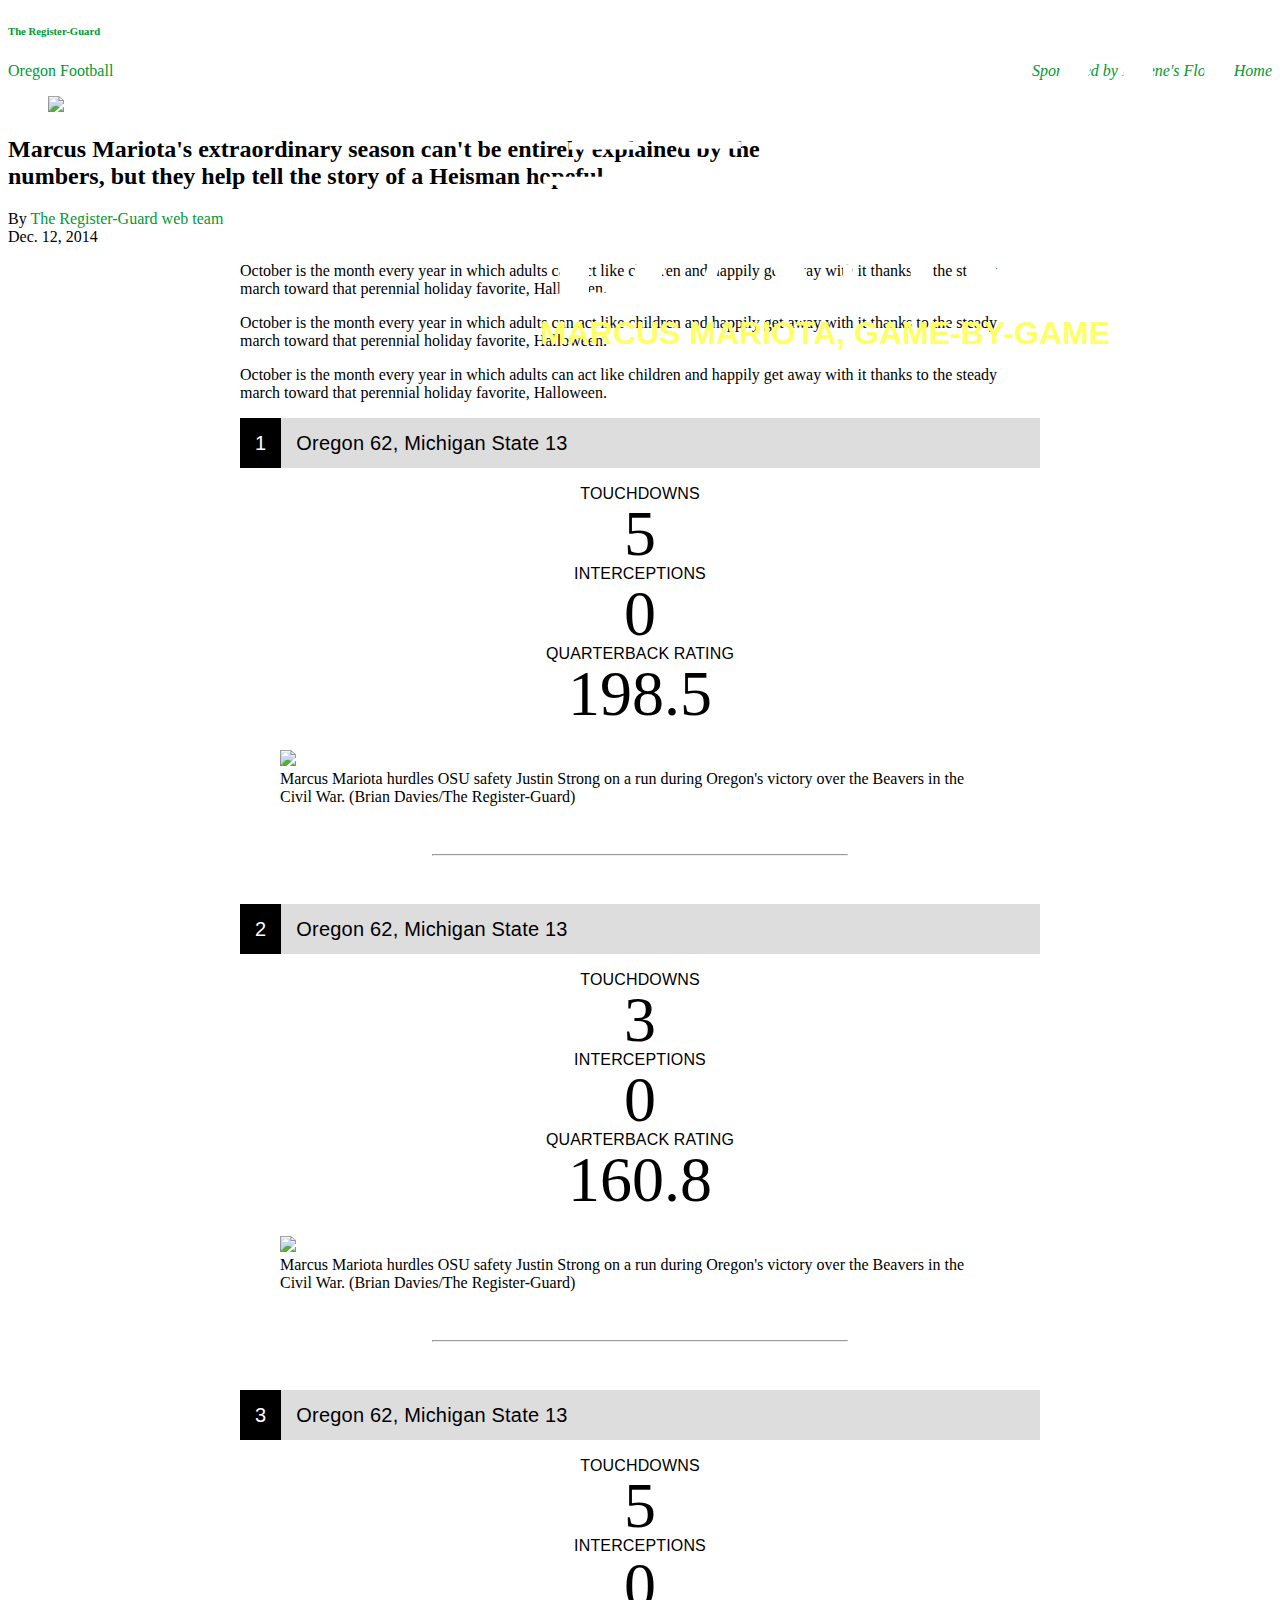
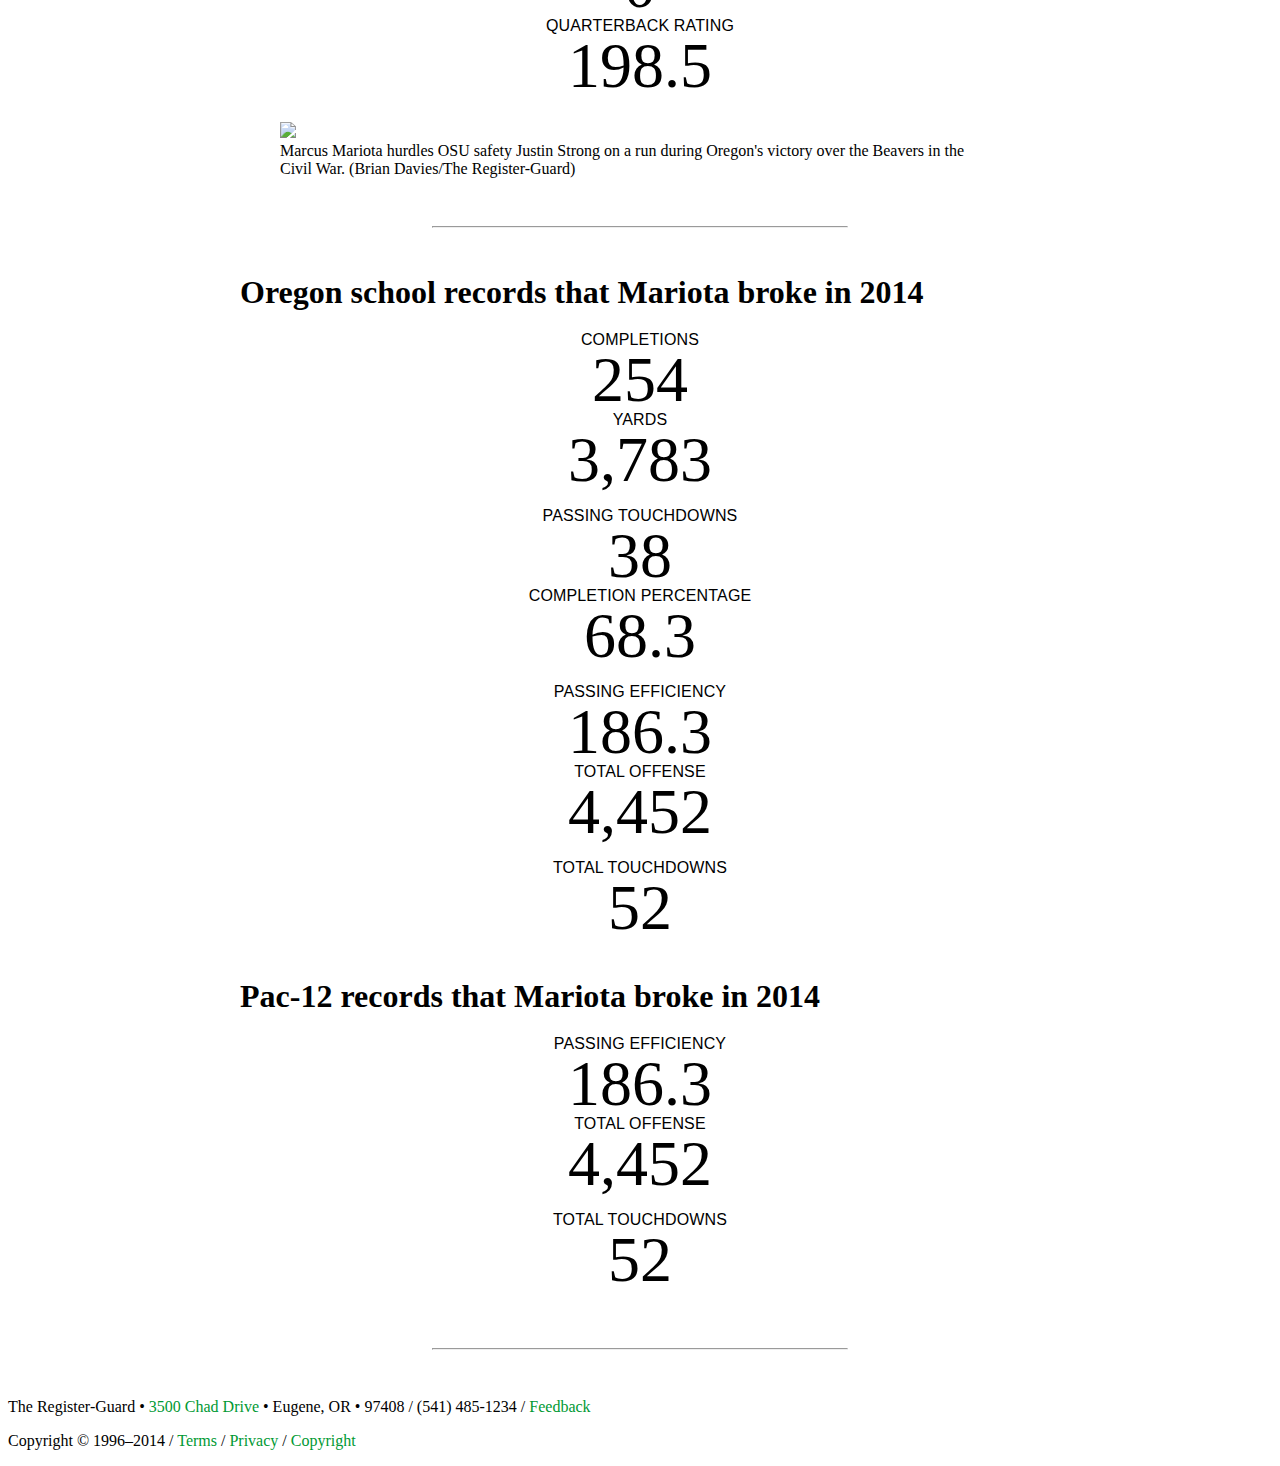
==== commit b53f0d48: "push for carl" ====
--- a/index.html
+++ b/index.html
@@ -139,6 +139,7 @@
 			text-transform: uppercase;
 			font-size: 1em;
 			letter-spacing: .01em;
+			line-height: 1em;
 		}
 		
 		.mar_bottom{
@@ -195,7 +196,9 @@
 		}
 		
 		.bat_wrap h3{
-			margin: 1em 0 0 0;
+			margin: 1em 0 .5em 0;
+			line-height: 1em;
+			font-size: 2em;
 		}
 		
 	</style>
@@ -265,7 +268,7 @@
 			<p>October is the month every year in which adults can act like children and happily get away with it thanks to the steady march toward that perennial holiday favorite, Halloween.</p>
 
 			<div class="mar_game_bar">
-				<div class="mar_game_count" style="float:left;background:black;color:white;">&nbsp;&nbsp;&nbsp;&nbsp;</div>
+				<div class="mar_game_count" style="float:left;background:black;color:white;">1</div>
 				<div style="float:left;" class="mar_game_score">Oregon 62, Michigan State 13</div>
 			</div>
 
@@ -337,6 +340,64 @@
 				<img src="media/mariota_season_recap/mariota_game_01.jpg" width="100%">
 				<figcaption>Marcus Mariota hurdles OSU safety Justin Strong on a run during Oregon's victory over the Beavers in the Civil War. (Brian Davies/The Register-Guard)</figcaption>
 			</figure>
+			
+			<hr>
+			
+			<h3>Oregon school records that Mariota broke in 2014</h3>
+			<div class="mar_bar pure-g" style="text-align:center;">
+				<div class="pure-u-1 pure-u-md-1-2">
+					<div class="mar_top">Completions</div>
+					<div class="mar_bottom">254</div>
+				</div>
+				<div class="pure-u-1 pure-u-md-1-2">
+					<div class="mar_top">Yards</div>
+					<div class="mar_bottom">3,783</div>
+				</div>
+			</div>
+			<div class="mar_bar pure-g" style="text-align:center;">
+				<div class="pure-u-1 pure-u-md-1-2">
+					<div class="mar_top">Passing touchdowns</div>
+					<div class="mar_bottom">38</div>
+				</div>
+				<div class="pure-u-1 pure-u-md-1-2">
+					<div class="mar_top">Completion percentage</div>
+					<div class="mar_bottom">68.3</div>
+				</div>
+			</div>
+			<div class="mar_bar pure-g" style="text-align:center;">
+				<div class="pure-u-1 pure-u-md-1-2">
+					<div class="mar_top">Passing efficiency</div>
+					<div class="mar_bottom">186.3</div>
+				</div>
+				<div class="pure-u-1 pure-u-md-1-2">
+					<div class="mar_top">Total offense</div>
+					<div class="mar_bottom">4,452</div>
+				</div>
+			</div>
+			<div class="mar_bar pure-g" style="text-align:center;">
+				<div class="pure-u-1 pure-u-md-1-2">
+					<div class="mar_top">Total touchdowns</div>
+					<div class="mar_bottom">52</div>
+				</div>
+			</div>
+			
+			<h3>Pac-12 records that Mariota broke in 2014</h3>
+			<div class="mar_bar pure-g" style="text-align:center;">
+				<div class="pure-u-1 pure-u-md-1-2">
+					<div class="mar_top">Passing efficiency</div>
+					<div class="mar_bottom">186.3</div>
+				</div>
+				<div class="pure-u-1 pure-u-md-1-2">
+					<div class="mar_top">Total offense</div>
+					<div class="mar_bottom">4,452</div>
+				</div>
+			</div>
+			<div class="mar_bar pure-g" style="text-align:center;">
+				<div class="pure-u-1 pure-u-md-1-2">
+					<div class="mar_top">Total touchdowns</div>
+					<div class="mar_bottom">52</div>
+				</div>
+			</div>
 			
 			<hr>
 			
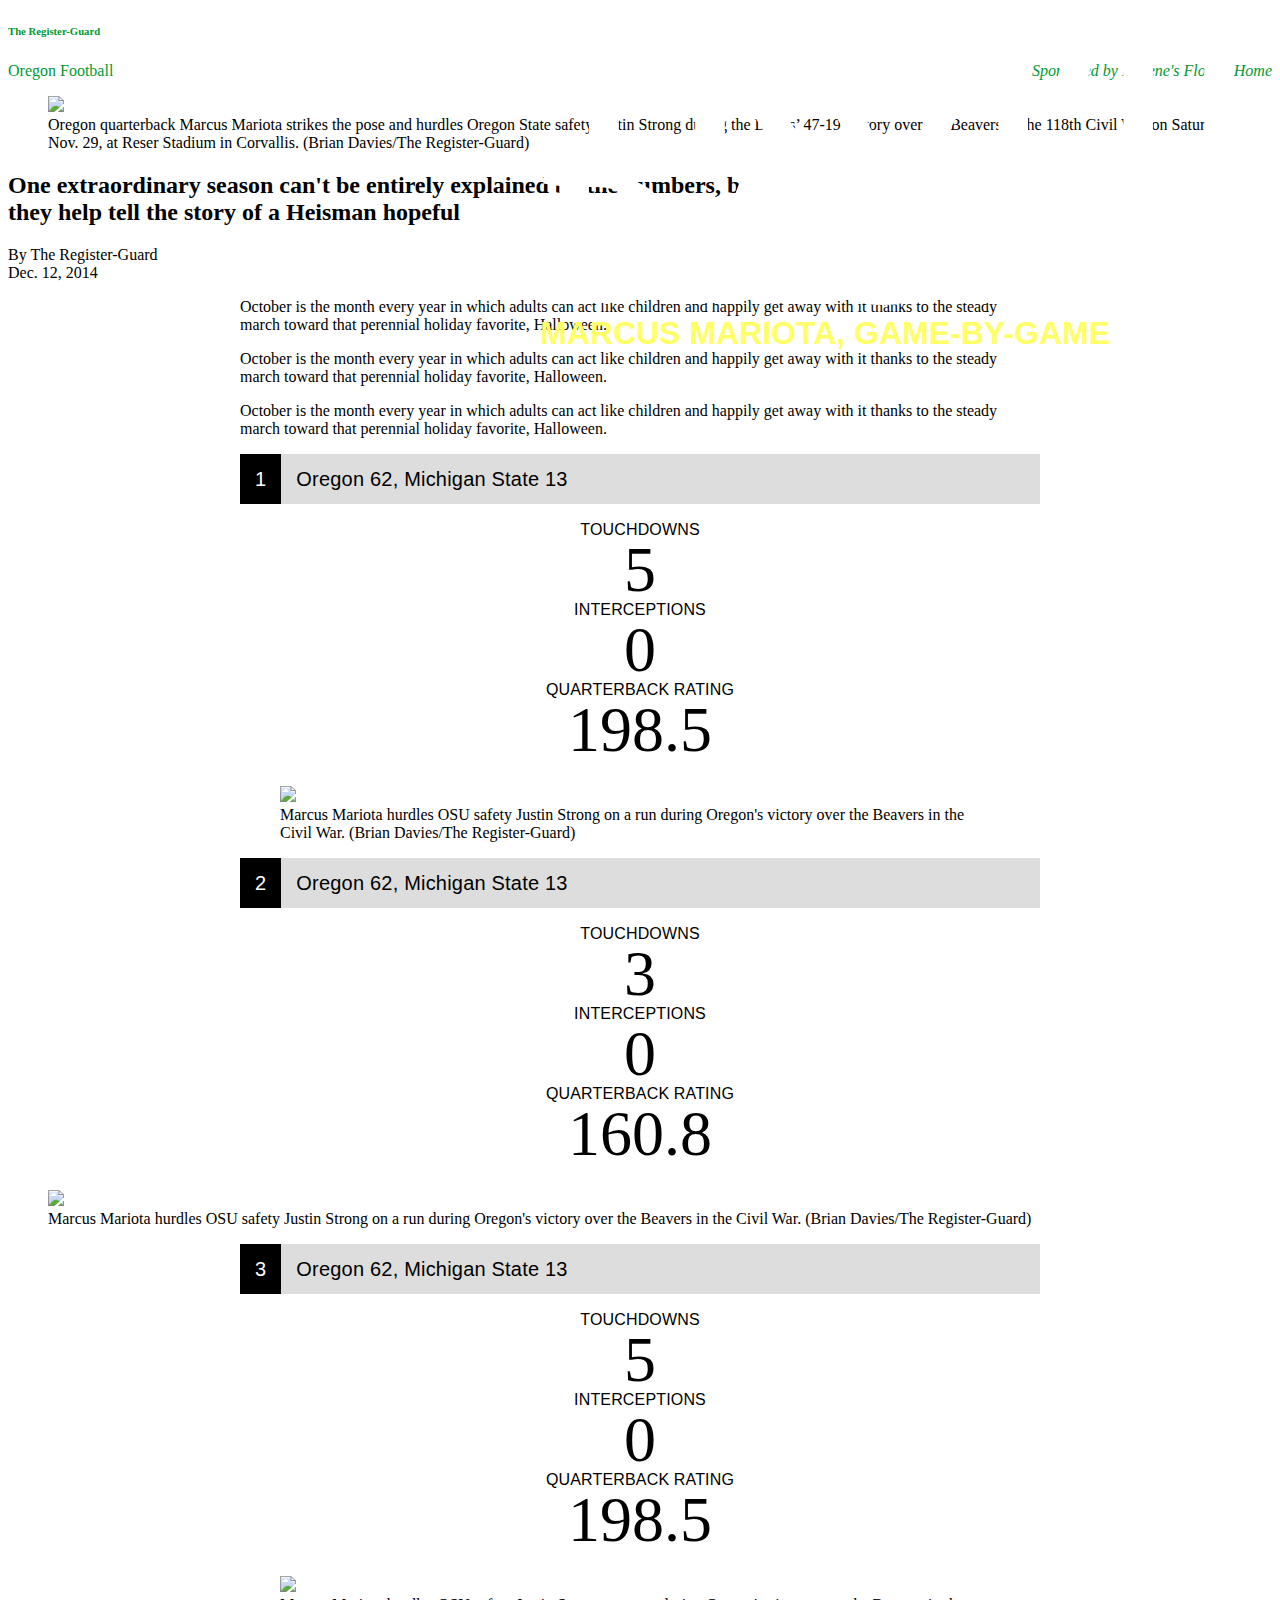
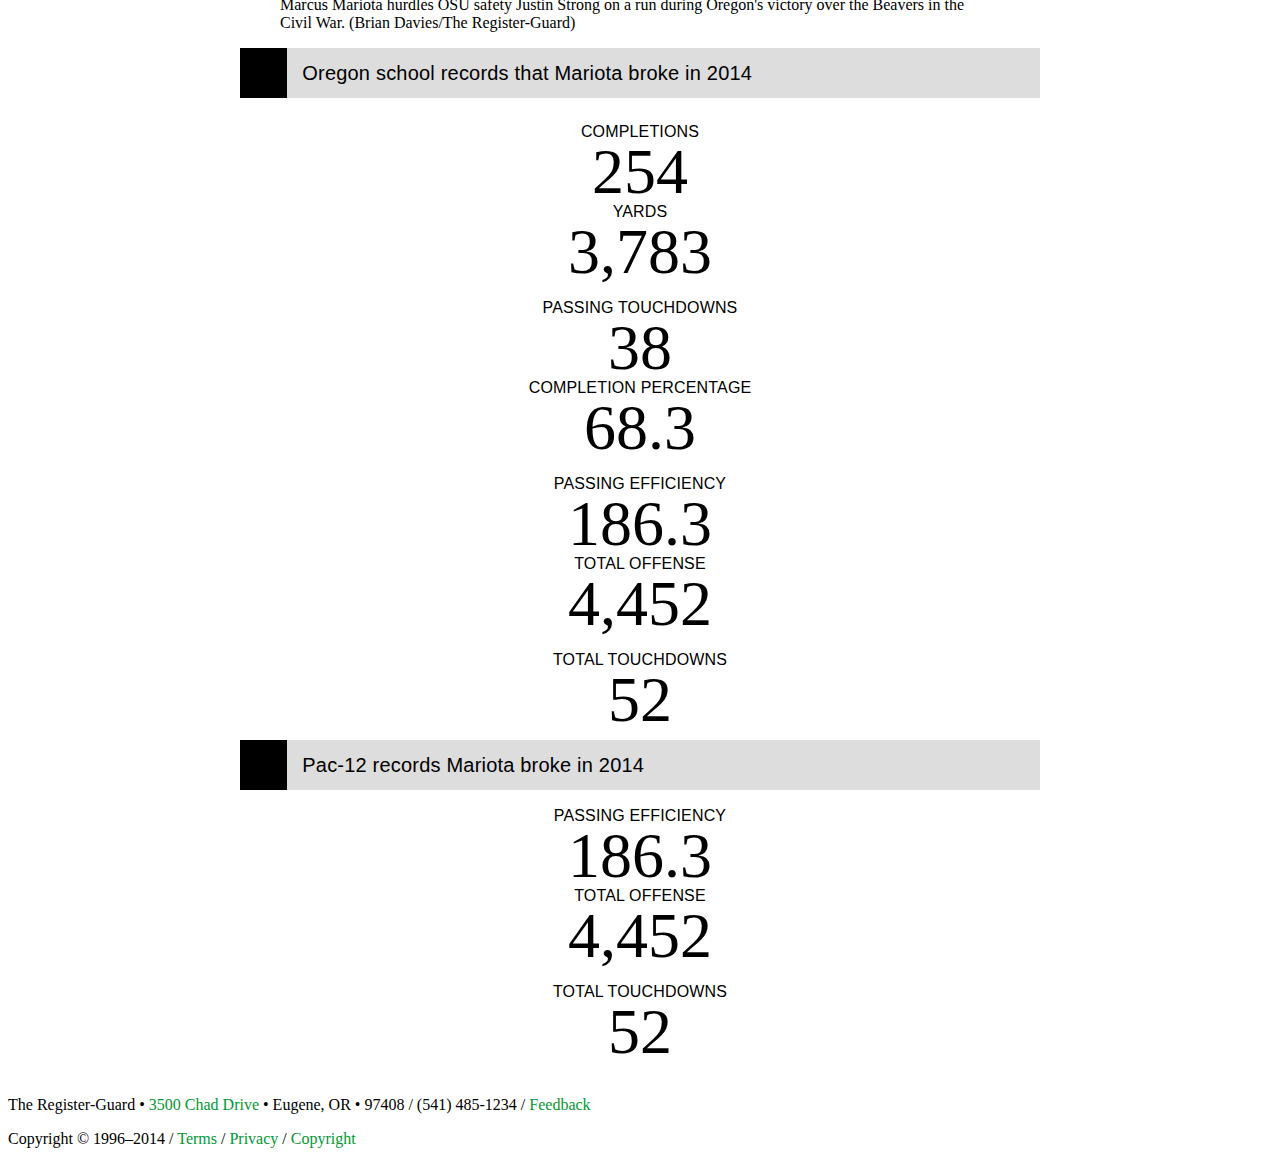
==== commit 5f8fd1f0: "push it" ====
--- a/index.html
+++ b/index.html
@@ -6,7 +6,7 @@
 	<meta charset="utf-8">
 	<meta name="viewport" content="width=device-width, initial-scale=1">
 	
-	<title>Mariota madness| Sports | The Register-Guard | Eugene, Ore.</title>
+	<title>Mariota madness | Sports | The Register-Guard | Eugene, Ore.</title>
 	<meta name="description" content="">
 	<meta name="keywords" content="">
 	
@@ -132,6 +132,7 @@
 			text-align: center;
 			clear:both;
 			padding: .5em 0;
+			width: 100%;
 		}
 		
 		.mar_top{
@@ -182,6 +183,7 @@
 			line-height: 1em;
 			margin-bottom: 10px;
 			float:left;
+			overflow: hidden;
 		}
 		
 		.mar_game_count{
@@ -201,11 +203,22 @@
 			font-size: 2em;
 		}
 		
+		@media (max-width: 767px) { /*a, b*/
+		
+			.mar_game_count{
+				width:100%;
+			}
+			
+			.mar_game_score{
+				width:90%;
+			}
+		}
+		
 	</style>
 	
 	<!-- [BEGIN] Syncronex -->
-	<!-- <meta name="__sync_contentCategory" content="premium_1"> -->
-	<!-- <script src="https://www.syncaccess.net/po/rg/api/scripts/syncwall"></script> -->
+	<!-- <meta name="__sync_contentCategory" content="premium_1">
+	<script src="https://www.syncaccess.net/po/rg/api/scripts/syncwall"></script> -->
 	<!-- [END] Syncronex -->
 	
 </head>
@@ -227,23 +240,31 @@
 		<figure>
 			<img src="media/images/mar_main.jpg" width="100%">
 			
-			<div class="bat_head">
+			<div id="bat_one" class="bat_head">
 				
 				<h1>TROPHY DASH</h1>
 				<div class="bat_superhead">
 					<h3>Marcus Mariota, game-by-game</h3>
 				</div>
 			</div>
+			<figcaption>Oregon quarterback Marcus Mariota strikes the pose and hurdles Oregon State safety Justin Strong during the Ducks’ 47-19 victory over the Beavers in the 118th Civil War on Saturday, Nov. 29, at Reser Stadium in Corvallis. (Brian Davies/The Register-Guard)</figcaption>
 		</figure>
 	</div>
 	
+	<div id="bat_two" class="bat_head" style="display:none">
+		<h1>TROPHY DASH</h1>
+		<div class="bat_superhead">
+			<h3>Marcus Mariota, game-by-game</h3>
+		</div>
+	</div>
+	
 	<!-- wrapper -->
 	<div class="bat_wrap" style="margin-top:10px">
-		<h2>Marcus Mariota's extraordinary season can't be entirely explained by the numbers, but they help tell the story of a Heisman hopeful</h2>
+		<h2>One extraordinary season can't be entirely explained by the numbers, but they help tell the story of a Heisman hopeful</h2>
 		<!-- [BEGIN] byline -->
 		<div class="pure-g bat_bydate">
 			<div class="pure-u-1 pure-u-md-3-4 bat_byline">
-				By <a href="mailto:webeditors@registerguard.com">The Register-Guard web team</a><!-- <span class="bat_break"> | </span>The Register-Guard -->
+				By The Register-Guard
 			</div><!-- /.pure-u-1 /.pure-u-md-1-2 /.bat_byline -->
 			<div class="pure-u-1 pure-u-md-1-4 bat_date">
 				Dec. 12, 2014
@@ -291,8 +312,6 @@
 				<figcaption>Marcus Mariota hurdles OSU safety Justin Strong on a run during Oregon's victory over the Beavers in the Civil War. (Brian Davies/The Register-Guard)</figcaption>
 			</figure>
 			
-			<hr>
-			
 			<div class="mar_game_bar">
 				<div class="mar_game_count" style="float:left;background:black;color:white;">2</div>
 				<div style="float:left;" class="mar_game_score">Oregon 62, Michigan State 13</div>
@@ -311,12 +330,14 @@
 					<div class="mar_bottom">160.8</div>
 				</div>
 			</div>
-			<figure>
-				<img src="media/mariota_season_recap/mariota_game_02.jpg" width="100%">
-				<figcaption>Marcus Mariota hurdles OSU safety Justin Strong on a run during Oregon's victory over the Beavers in the Civil War. (Brian Davies/The Register-Guard)</figcaption>
-			</figure>
-			
-			<hr>
+		</div> <!-- /.bat_story -->
+	</div> <!-- /.bat_wrap -->
+	<figure>
+		<img src="media/mariota_season_recap/mariota_game_02.jpg" width="100%">
+		<figcaption>Marcus Mariota hurdles OSU safety Justin Strong on a run during Oregon's victory over the Beavers in the Civil War. (Brian Davies/The Register-Guard)</figcaption>
+	</figure>
+	<div class="bat_wrap">
+		<div class="bat_story">
 			
 			<div class="mar_game_bar">
 				<div class="mar_game_count" style="float:left;background:black;color:white;">3</div>
@@ -341,9 +362,11 @@
 				<figcaption>Marcus Mariota hurdles OSU safety Justin Strong on a run during Oregon's victory over the Beavers in the Civil War. (Brian Davies/The Register-Guard)</figcaption>
 			</figure>
 			
-			<hr>
-			
-			<h3>Oregon school records that Mariota broke in 2014</h3>
+			<div class="mar_game_bar">
+				<div class="mar_game_count" style="float:left;background:black;color:white;">&nbsp;&nbsp;&nbsp;</div>
+				<div style="float:left;" class="mar_game_score">Oregon school records that Mariota broke in 2014</div>
+			</div>
+			<div class="mar_bar pure-g" style="text-align:center;clear:both;">
 			<div class="mar_bar pure-g" style="text-align:center;">
 				<div class="pure-u-1 pure-u-md-1-2">
 					<div class="mar_top">Completions</div>
@@ -381,8 +404,11 @@
 				</div>
 			</div>
 			
-			<h3>Pac-12 records that Mariota broke in 2014</h3>
-			<div class="mar_bar pure-g" style="text-align:center;">
+			<div class="mar_game_bar">
+				<div class="mar_game_count" style="float:left;background:black;color:white;">&nbsp;&nbsp;&nbsp;</div>
+				<div style="float:left;" class="mar_game_score">Pac-12 records Mariota broke in 2014</div>
+			</div>
+			<div class="mar_bar pure-g" style="text-align:center;clear:both;">
 				<div class="pure-u-1 pure-u-md-1-2">
 					<div class="mar_top">Passing efficiency</div>
 					<div class="mar_bottom">186.3</div>
@@ -399,13 +425,14 @@
 				</div>
 			</div>
 			
-			<hr>
-			
-			<!--<h3>Mariota special section related stories</h3>
-			<div class="pure-g">
+<!-- 			<div class="mar_game_bar">
+				<div class="mar_game_count" style="float:left;background:black;color:white;">&nbsp;&nbsp;&nbsp;</div>
+				<div style="float:left;" class="mar_game_score">Heisman preview: Trophy case related links</div>
+			</div>
+			<div class="pure-g" style="clear:both;width:100%;">
 				<div class="pure-u-1 pure-u-md-1-2">
 					<ul>
-						<li><a href="">test</a></li>
+						<li><a href="">test test asdfasdf asdf asdf asdfasd</a></li>
 						<li><a href="">test</a></li>
 						<li><a href="">test</a></li>
 						<li><a href="">test</a></li>
@@ -427,9 +454,7 @@
 						<li><a href="">test</a></li>
 					</ul>
 				</div>
-			</div>
-			
-			<hr>-->
+			</div> -->
 			
 		</div> <!-- /.bat_story -->
 	</div><!-- /.bat_wrap -->
@@ -454,17 +479,19 @@
 	<!-- custom goodness -->
 	<script>
 		// Make the looping video an image on iOS devices so that the play button doesn't show over any possible text
-		var device = navigator.userAgent.toLowerCase();
-		var ios = device.match(/(iphone|ipod|ipad)/);
-		var video = $('video');
-		var img = video.children("img");
-		if (ios) {
-			$(video).replaceWith(img);
-		}
+		// var device = navigator.userAgent.toLowerCase();
+		// var ios = device.match(/(iphone|ipod|ipad)/);
+		// var video = $('video');
+		// var img = video.children("img");
+		// if (ios) {
+		// 	$(video).replaceWith(img);
+		// }
 		
 		// break byline to two lines so that "| The Register-Guard" doesn't break with multiple authors
-		if ($(window).width() <= 1005){
+		if ($(window).width() <= 980){
 			$(".bat_break").replaceWith("<br>");
+			$("#bat_one").css("display", "none");
+			$("#bat_two").css("display", "block");
 		}
 		
 		// smooth scrolling on an in-page link
